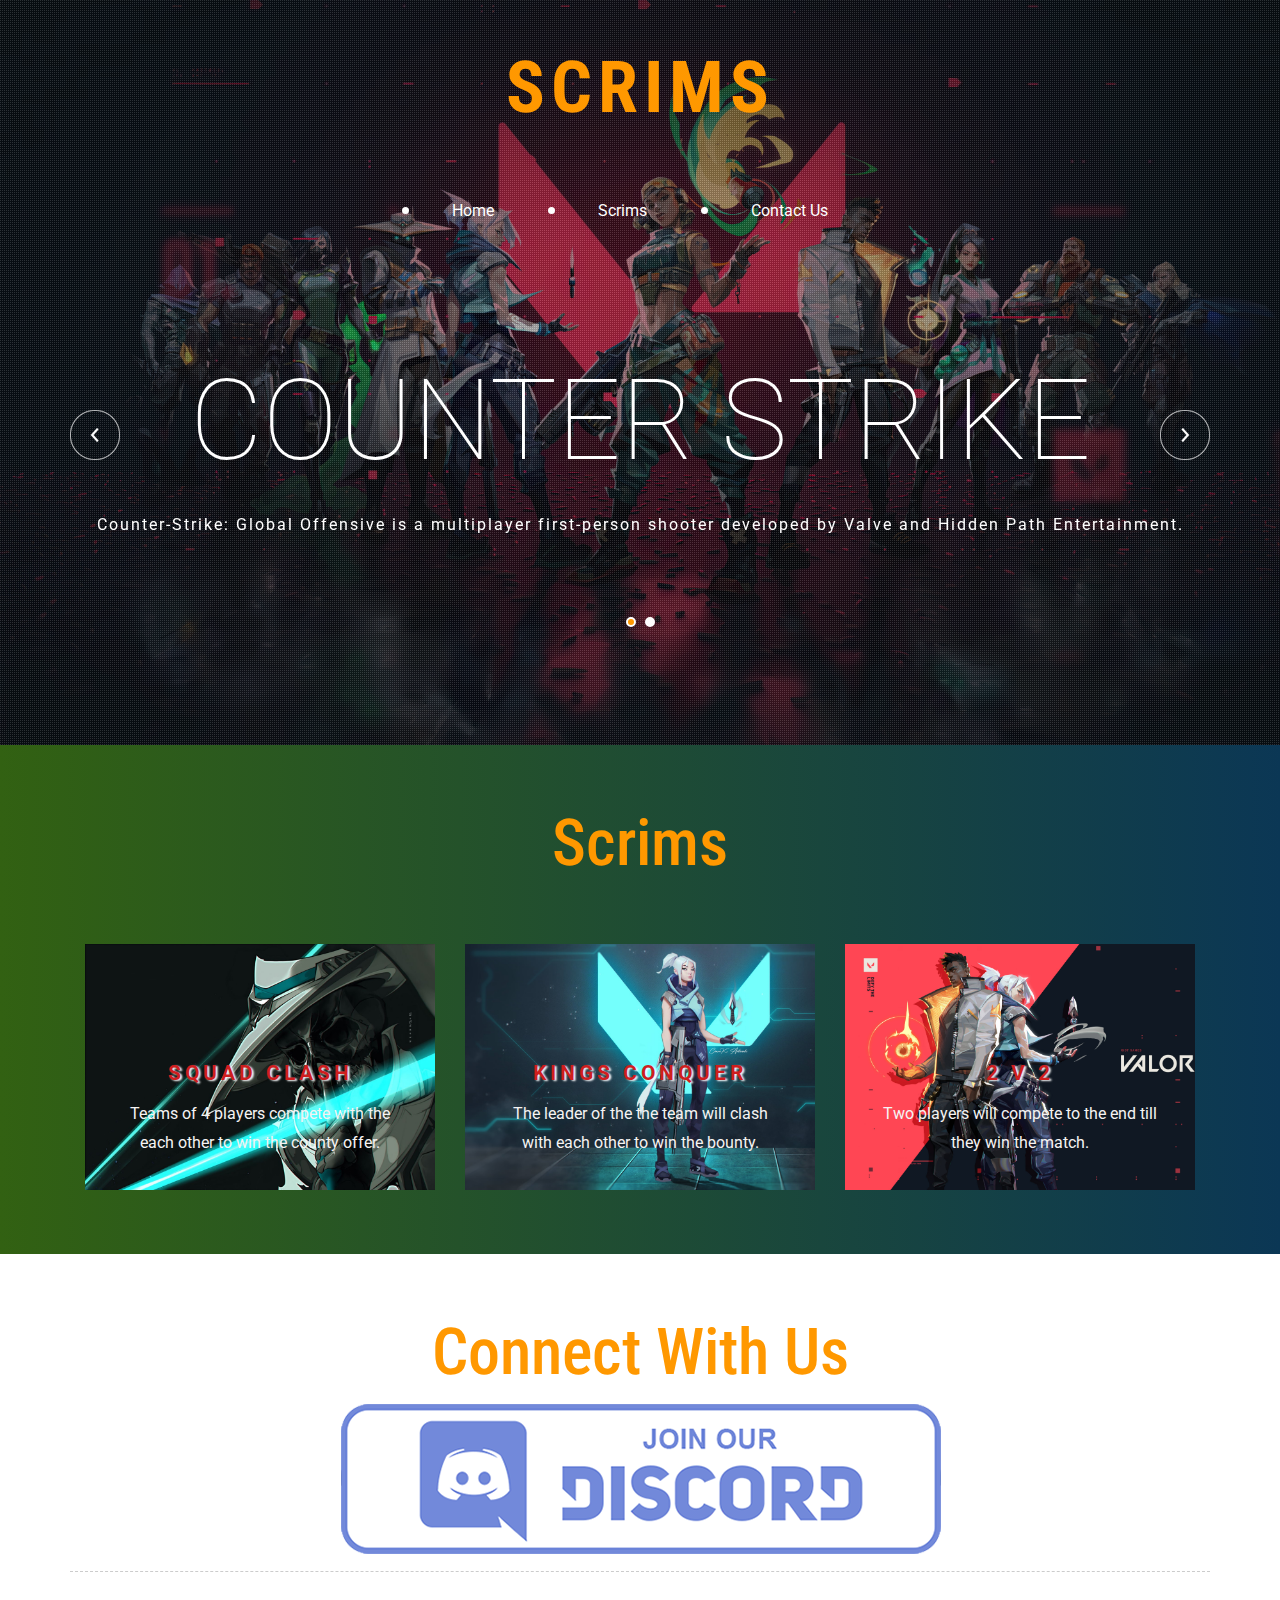
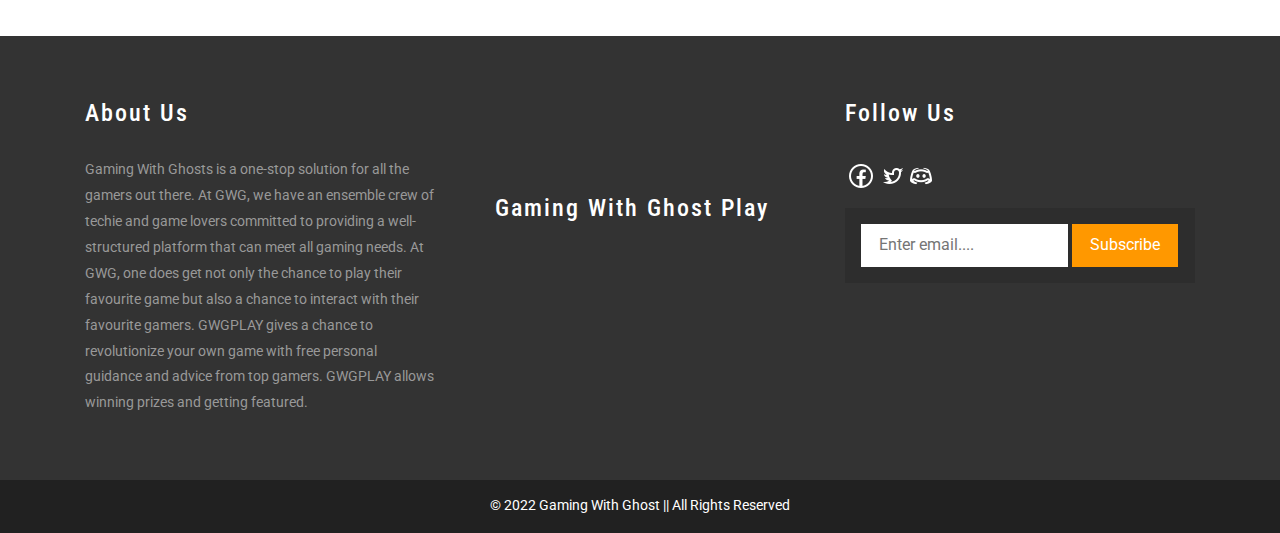
==== scrims.html @ 2dc8bd65 "add" ====
<!--A Design by W3layouts Author: W3layout  Author URL: http://w3layouts.com  -->

<!DOCTYPE html>
<html lang="en">
  <head>
    <title>GWG</title>
    <meta name="viewport" content="width=device-width, initial-scale=1" />
    <meta charset="utf-8" />
    <meta
      name="keywords"
      content="Games Hub Responsive web template, Bootstrap Web Templates, Flat Web Templates, Android Compatible web template, 
Smartphone Compatible web template, free webdesigns for Nokia, Samsung, LG, SonyEricsson, Motorola web design"
    />
    <script type="application/x-javascript">
      addEventListener("load", function() { setTimeout(hideURLbar, 0); }, false); function hideURLbar(){ window.scrollTo(0,1); }
    </script>
    <!-- bootstrap-css -->
    <link
      href="css/bootstrap.css"
      rel="stylesheet"
      type="text/css"
      media="all"
    />
    <!--// bootstrap-css -->
    <!-- css -->
    <link rel="stylesheet" href="css/style.css" type="text/css" media="all" />
    <!--// css -->
    <!-- font-awesome icons -->
    <link href="css/font-awesome.css" rel="stylesheet" />
    <!-- //font-awesome icons -->
    <!-- portfolio -->
    <link
      rel="stylesheet"
      href="css/chocolat.css"
      type="text/css"
      media="all"
    />
    <!-- //portfolio -->
    <!-- font -->
    <link
      href="//fonts.googleapis.com/css?family=Roboto:100,100i,300,300i,400,400i,500,500i,700,700i,900,900i"
      rel="stylesheet"
    />
    <link
      href="//fonts.googleapis.com/css?family=Roboto+Condensed:400,700italic,700,400italic,300italic,300"
      rel="stylesheet"
      type="text/css"
    />
    <!-- //font -->
    <script src="js/jquery-1.11.1.min.js"></script>
    <script src="js/bootstrap.js"></script>
    <script type="text/javascript">
      jQuery(document).ready(function ($) {
        $(".scroll").click(function (event) {
          event.preventDefault();
          $("html,body").animate(
            { scrollTop: $(this.hash).offset().top },
            1000
          );
        });
      });
    </script>

    <!--[if lt IE 9]>
      <script src="https://oss.maxcdn.com/libs/html5shiv/3.7.0/html5shiv.js"></script>
    <![endif]-->
  </head>
  <body>
    <!-- banner -->

    <div class="baner">
      <div class="agileinfo-dot">
        <div class="agileits-logo">
          <h1>
            <a href="index.html">Scrims <span></span></a>
          </h1>
        </div>
        <div class="header-top">
          <div class="container">
            <div class="header-top-info">
              <nav class="navbar navbar-default">
                <!-- Brand and toggle get grouped for better mobile display -->
                <div class="navbar-header">
                  <button
                    type="button"
                    class="navbar-toggle collapsed"
                    data-toggle="collapse"
                    data-target="#bs-example-navbar-collapse-1"
                  >
                    <span class="sr-only">Toggle navigation</span>
                    <span class="icon-bar"></span>
                    <span class="icon-bar"></span>
                    <span class="icon-bar"></span>
                  </button>
                </div>

                <!-- Collect the nav links, forms, and other content for toggling -->
                <div
                  class="collapse navbar-collapse nav-wil"
                  id="bs-example-navbar-collapse-1"
                >
                  <nav>
                    <ul class="nav navbar-nav">
                      <li><a href="index.html">Home</a></li>
                      <!-- <li><a href="index.html"class="scroll">About</a></li> -->
                      <!-- <li>
                        <a href="index.html" class="scroll">Our Games</a>
                      </li> -->
                      <li><a href="scrims.html">Scrims</a></li>
                      <!-- <li><a href="#blog" class="scroll">Blog</a></li> -->
                      <li><a href="#mail" class="scroll">Contact Us</a></li>
                    </ul>
                  </nav>
                </div>
                <!-- /.navbar-collapse -->
              </nav>
            </div>
          </div>
        </div>
        <div class="w3layouts-banner-info">
          <div class="container">
            <div class="w3layouts-banner-slider">
              <div class="w3layouts-banner-top-slider">
                <div class="slider">
                  <div class="callbacks_container">
                    <ul class="rslides callbacks callbacks1" id="slider4">
                      <li>
                        <div class="banner_text">
                          <h3>Counter Strike</h3>
                          <p>
                            Counter-Strike: Global Offensive is a multiplayer
                            first-person shooter developed by Valve and Hidden
                            Path Entertainment.
                          </p>
                          <!-- <div class="w3-button">
                            <a
                              href="#"
                              data-toggle="modal"
                              data-target="#myModal"
                              >
							  Read More </a>
                          </div> -->
                        </div>
                      </li>
                      <li>
                        <div class="banner_text">
                          <h3>Valorant</h3>
                          <p>
                            VALORANT is a character-based 5v5 tactical shooter
                            set on the global stage.
                          </p>
                          <!-- <div class="w3-button">
                            <a
                              href="#"
                              data-toggle="modal"
                              data-target="#myModal"
                              >
							  Read More
							  </a
                            >
                          </div> -->
                        </div>
                      </li>
                    </ul>
                  </div>
                  <div class="clearfix"></div>
                  <script src="js/responsiveslides.min.js"></script>
                  <script>
                    // You can also use "$(window).load(function() {"
                    $(function () {
                      // Slideshow 4
                      $("#slider4").responsiveSlides({
                        auto: true,
                        pager: true,
                        nav: true,
                        speed: 500,
                        namespace: "callbacks",
                        before: function () {
                          $(".events").append("<li>before event fired.</li>");
                        },
                        after: function () {
                          $(".events").append("<li>after event fired.</li>");
                        },
                      });
                    });
                  </script>
                  <!--banner Slider starts Here-->
                </div>
              </div>
            </div>
          </div>
        </div>
      </div>
    </div>

    <!-- //banner -->
    <!-- about -->

    <!-- <div class="about" id="about">
      <div class="container">
        <div class="welcome">
          <div class="agileits-title">
            <h2>Welcome</h2>
            <p>
              Gaming With Ghosts is a one-stop solution for all the gamers out
              there. At GWG, we have an ensemble a crew of techie and game
              lovers committed to provide a well-structured platform that can
              meet all the gaming needs. Win exciting gifts and vouchers and a
              chance to be featured on our website by participating in an online
              gaming competition. Everyone at GWG has their vision for gaming,
              and we as a team are all working towards achieving a similar goal,
              which is to introduce the gamers to a new world of gaming where
              you are no longer ghosted and where you get a chance to showcase
              your talent.
            </p>
          </div>
        </div>
        <div class="about-w3lsrow abt">
          <div class="col-md-7 col-sm-7 w3about-img">
            <div class="w3about-text">
              <h5 class="w3l-subtitle">- About Us</h5>
              <p>
                At GWG, one does get not only the chance to play their favourite
                game but also a chance to interact with their favourite gamers.
                GWGPLAY allows winning prizes and getting featured.
              </p>
            </div>
          </div>
          <div class="clearfix"></div>
        </div>
      </div>
    </div> -->

    <!-- //about -->
    <!-- markets -->

    <!-- <div class="markets" id="markets">
      <div class="container">
        <div class="agileits-title">
          <h3>Our Services</h3>
        </div>
        <div class="markets-grids">
          <div class="col-md-4 w3ls-markets-grid">
            <div class="agileits-icon-grid">
              <div class="icon-left">
                <i class="fa fa-gamepad" aria-hidden="true"></i>
              </div>
              <div class="icon-right">
                <h5>Suspendisse</h5>
                <p>
                  Phasellus dapibus felis elit, sed accumsan arcu gravida vitae.
                  Nullam aliquam erat at lectus ullamcorper, nec interdum neque
                  hendrerit.
                </p>
              </div>
              <div class="clearfix"></div>
            </div>
          </div>
          <div class="col-md-4 w3ls-markets-grid">
            <div class="agileits-icon-grid">
              <div class="icon-left">
                <i class="fa fa-trophy" aria-hidden="true"></i>
              </div>
              <div class="icon-right">
                <h5>Aliquam</h5>
                <p>
                  Phasellus dapibus felis elit, sed accumsan arcu gravida vitae.
                  Nullam aliquam erat at lectus ullamcorper, nec interdum neque
                  hendrerit.
                </p>
              </div>
              <div class="clearfix"></div>
            </div>
          </div>
          <div class="col-md-4 w3ls-markets-grid">
            <div class="agileits-icon-grid">
              <div class="icon-left">
                <i class="fa fa-user" aria-hidden="true"></i>
              </div>
              <div class="icon-right">
                <h5>Consectetur</h5>
                <p>
                  Phasellus dapibus felis elit, sed accumsan arcu gravida vitae.
                  Nullam aliquam erat at lectus ullamcorper, nec interdum neque
                  hendrerit.
                </p>
              </div>
              <div class="clearfix"></div>
            </div>
          </div>
          <div class="col-md-4 w3ls-markets-grid">
            <div class="agileits-icon-grid">
              <div class="icon-left">
                <i class="fa fa-thumbs-up" aria-hidden="true"></i>
              </div>
              <div class="icon-right">
                <h5>Bibendum</h5>
                <p>
                  Phasellus dapibus felis elit, sed accumsan arcu gravida vitae.
                  Nullam aliquam erat at lectus ullamcorper, nec interdum neque
                  hendrerit.
                </p>
              </div>
              <div class="clearfix"></div>
            </div>
          </div>
          <div class="col-md-4 w3ls-markets-grid">
            <div class="agileits-icon-grid">
              <div class="icon-left">
                <i class="fa fa-comments" aria-hidden="true"></i>
              </div>
              <div class="icon-right">
                <h5>Vestibulum</h5>
                <p>
                  Phasellus dapibus felis elit, sed accumsan arcu gravida vitae.
                  Nullam aliquam erat at lectus ullamcorper, nec interdum neque
                  hendrerit.
                </p>
              </div>
              <div class="clearfix"></div>
            </div>
          </div>
          <div class="col-md-4 w3ls-markets-grid">
            <div class="agileits-icon-grid">
              <div class="icon-left">
                <i class="fa fa-envelope" aria-hidden="true"></i>
              </div>
              <div class="icon-right">
                <h5>Fermentum</h5>
                <p>
                  Phasellus dapibus felis elit, sed accumsan arcu gravida vitae.
                  Nullam aliquam erat at lectus ullamcorper, nec interdum neque
                  hendrerit.
                </p>
              </div>
              <div class="clearfix"></div>
            </div>
          </div>
          <div class="clearfix"></div>
        </div>
      </div>
    </div> -->

    <!-- //markets -->
    <!-- portfolio -->

    <!-- <div class="portfolio" id="gallery">
      <div class="container">
        <div class="agileits-title">
          <h3>Our Games</h3>
        </div>
        <ul class="simplefilter w3layouts agileits">
          <li class="active w3layouts agileits" data-filter="all">All</li>
          <li class="w3layouts agileits" data-filter="1">Category1</li>
          <li class="w3layouts agileits" data-filter="2">Category2</li>
          <li class="w3layouts agileits" data-filter="3">Category3</li>
          <li class="w3layouts agileits" data-filter="4">Category4</li>
          <li class="w3layouts agileits" data-filter="5">Category5</li>
        </ul>

        <div
          class="filtr-container w3layouts agileits"
          style="margin-top: 23px"
        >
          <div
            class="filtr-item w3layouts agileits portfolio-t"
            data-category="1, 5"
            data-sort="Busy streets"
          >
            <a
              href="images/valo11.jpg"
              class="b-link-stripe w3layouts agileits b-animate-go thickbox"
            >
              <figure>
                <img
                  src="images/valo11.jpg"
                  class="img-responsive w3layouts agileits"
                  alt="W3layouts Agileits"
                />
                <figcaption>
                  <h3>GWG <span>Play</span></h3>
                </figcaption>
              </figure>
            </a>
          </div>

          <div
            class="filtr-item w3layouts agileits"
            data-category="2, 5"
            data-sort="Luminous night"
          >
            <a
              href="images/count11.png"
              class="b-link-stripe w3layouts agileits b-animate-go thickbox"
            >
              <figure>
                <img
                  src="images/count11.png"
                  class="img-responsive w3layouts agileits"
                  alt="W3layouts Agileits"
                />
                <figcaption>
                  <h3>GWG <span>Play</span></h3>
                </figcaption>
              </figure>
            </a>
          </div>
          <div
            class="filtr-item w3layouts agileits"
            data-category="2, 5"
            data-sort="Luminous night"
          >
            <a
              href="images/valooo.jpg"
              class="b-link-stripe w3layouts agileits b-animate-go thickbox"
            >
              <figure>
                <img
                  src="images/valooo.jpg"
                  class="img-responsive w3layouts agileits"
                  alt="W3layouts Agileits"
                />
                <figcaption>
                  <h3>GWG <span>Play</span></h3>
                </figcaption>
              </figure>
            </a>
          </div>

          <div class="filtr-container w3layouts agileits">
            <div
              class="filtr-item w3layouts agileits portfolio-t"
              data-category="1, 5"
              data-sort="Busy streets"
            >
              <a
                href="images/valo12.jpg"
                class="b-link-stripe w3layouts agileits b-animate-go thickbox"
              >
                <figure>
                  <img
                    src="images/valo12.jpg"
                    class="img-responsive w3layouts agileits"
                    alt="W3layouts Agileits"
                  />
                  <figcaption>
                    <h3>Games <span>Hub</span></h3>
                  </figcaption>
                </figure>
              </a>
            </div>

          <div
            class="filtr-item w3layouts agileits"
            data-category="3"
            data-sort="In production"
          >
            <a
              href="images/p4.jpg"
              class="b-link-stripe w3layouts agileits b-animate-go thickbox"
            >
              <figure>
                <img
                  src="images/p4.jpg"
                  class="img-responsive w3layouts agileits"
                  alt="W3layouts Agileits"
                />
                <figcaption>
                  <h3>Games <span>Hub</span></h3>
                </figcaption>
              </figure>
            </a>
          </div>

          <div class="filtr-container w3layouts agileits">
            <div
              class="filtr-item w3layouts agileits portfolio-t"
              data-category="1, 5"
              data-sort="Busy streets"
            >
              <a
                href="images/valo12.jpg"
                class="b-link-stripe w3layouts agileits b-animate-go thickbox"
              >
                <figure>
                  <img
                    src="images/valo12.jpg"
                    class="img-responsive w3layouts agileits"
                    alt="W3layouts Agileits"
                  />
                  <figcaption>
                    <h3>Games <span>Hub</span></h3>
                  </figcaption>
                </figure>
              </a>
            </div>

          <div
            class="filtr-item w3layouts agileits"
            data-category="2, 4"
            data-sort="Peaceful lake"
          >
            <a
              href="images/p6.jpg"
              class="b-link-stripe w3layouts agileits b-animate-go thickbox"
            >
              <figure>
                <img
                  src="images/p6.jpg"
                  class="img-responsive w3layouts agileits"
                  alt="W3layouts Agileits"
                />
                <figcaption>
                  <h3>Games <span>Hub</span></h3>
                </figcaption>
              </figure>
            </a>
          </div>

          <div
            class="filtr-item w3layouts agileits"
            data-category="1, 5"
            data-sort="City lights"
          >
            <a
              href="images/p7.jpg"
              class="b-link-stripe w3layouts agileits b-animate-go thickbox"
            >
              <figure>
                <img
                  src="images/p7.jpg"
                  class="img-responsive w3layouts agileits"
                  alt="W3layouts Agileits"
                />
                <figcaption>
                  <h3>Games <span>Hub</span></h3>
                </figcaption>
              </figure>
            </a>
          </div>

          <div
            class="filtr-item w3layouts agileits"
            data-category="2, 4"
            data-sort="Dreamhouse"
          >
            <a
              href="images/p8.jpg"
              class="b-link-stripe w3layouts agileits b-animate-go thickbox"
            >
              <figure>
                <img
                  src="images/p8.jpg"
                  class="img-responsive w3layouts agileits"
                  alt="W3layouts Agileits"
                />
                <figcaption>
                  <h3>Games <span>Hub</span></h3>
                </figcaption>
              </figure>
            </a>
          </div>

          <div
            class="filtr-item w3layouts agileits"
            data-category="2, 4"
            data-sort="Dreamhouse"
          >
            <a
              href="images/p1.jpg"
              class="b-link-stripe w3layouts agileits b-animate-go thickbox"
            >
              <figure>
                <img
                  src="images/p1.jpg"
                  class="img-responsive w3layouts agileits"
                  alt="W3layouts Agileits"
                />
                <figcaption>
                  <h3>Games <span>Hub</span></h3>
                </figcaption>
              </figure>
            </a>
          </div>
          <div class="clearfix"></div>
        </div>
      </div>
    </div> -->

    <!-- //portfolio -->
    <!-- scrims -->

    <div class="markets" id="markets">
      <div class="container">
        <div class="agileits-title">
          <h3>Scrims</h3>
        </div>
        <div class="markets-grids">
          <div class="col-md-4 w3ls-markets-grid">
            <div class="agileits-icon-grid1">
              <div class="icon-left">
                <!-- <i class="fa fa-gamepad" aria-hidden="true"></i> -->
                <!-- <img style="height: 40px; width: 60px;" src="./images/scrim1.jpg" alt=""> -->
              </div>
              <div class="icon-right">
                <h5>Squad Clash</h5>
                <p>
                  Teams of 4 players compete with the each other to win the county offer.
                </p>
              </div>
              <div class="clearfix"></div>
            </div>
          </div>
          <div class="col-md-4 w3ls-markets-grid">
            <div class="agileits-icon-grid2">
              <div class="icon-left">
                <!-- <i class="fa fa-trophy" aria-hidden="true"></i> -->
              </div>
              <div class="icon-right">
                <h5>Kings Conquer</h5>
                <p>
                  The leader of the the team will clash with each other to win the bounty.
                </p>
              </div>
              <div class="clearfix"></div>
            </div>
          </div>
          <div class="col-md-4 w3ls-markets-grid">
            <div class="agileits-icon-grid3">
              <div class="icon-left">
                <!-- <i class="fa fa-user" aria-hidden="true"></i> -->
              </div>
              <div class="icon-right">
                <h5>2 v 2</h5>
                <p>
                  Two players will compete to the end till they win the match.
                </p>
              </div>
              <div class="clearfix"></div>
            </div>
          </div>
          <!-- <div class="col-md-4 w3ls-markets-grid">
            <div class="agileits-icon-grid">
              <div class="icon-left">
                <i class="fa fa-thumbs-up" aria-hidden="true"></i>
              </div>
              <div class="icon-right">
                <h5>Bibendum</h5>
                <p>
                  Phasellus dapibus felis elit, sed accumsan arcu gravida vitae.
                  Nullam aliquam erat at lectus ullamcorper, nec interdum neque
                  hendrerit.
                </p>
              </div>
              <div class="clearfix"></div>
            </div>
          </div> -->
          <!-- <div class="col-md-4 w3ls-markets-grid">
            <div class="agileits-icon-grid">
              <div class="icon-left">
                <i class="fa fa-comments" aria-hidden="true"></i>
              </div>
              <div class="icon-right">
                <h5>Vestibulum</h5>
                <p>
                  Phasellus dapibus felis elit, sed accumsan arcu gravida vitae.
                  Nullam aliquam erat at lectus ullamcorper, nec interdum neque
                  hendrerit.
                </p>
              </div>
              <div class="clearfix"></div>
            </div>
          </div> -->
          <!-- <div class="col-md-4 w3ls-markets-grid">
            <div class="agileits-icon-grid">
              <div class="icon-left">
                <i class="fa fa-envelope" aria-hidden="true"></i>
              </div>
              <div class="icon-right">
                <h5>Fermentum</h5>
                <p>
                  Phasellus dapibus felis elit, sed accumsan arcu gravida vitae.
                  Nullam aliquam erat at lectus ullamcorper, nec interdum neque
                  hendrerit.
                </p>
              </div>
              <div class="clearfix"></div>
            </div>
          </div> -->
          <div class="clearfix"></div>
        </div>
      </div>
    </div>

    <!-- //scrims -->
    <!-- connect us -->

    <div class="about" id="mail">
      <div class="container">
        <div class="welcome">
          <div class="agileits-title">
            <h2>Connect With Us</h2>
            <p>
              <!-- You can join the discord link to start your Gaming With Ghost journey  -->
              <a  href="https://discord.gg/d38sU9pyMR"><img class="img-responsive  w3layouts agileits dlg" src="./images/dislg.PNG" alt="Error"></a>
            </p>
          </div>
        </div>
        <!-- <div class="about-w3lsrow">
          <div class="col-md-7 col-sm-7 w3about-img">
            <div class="w3about-text">
              <h5 class="w3l-subtitle">- About Us</h5>
              <p>
                At GWG, one does get not only the chance to play their favourite
                game but also a chance to interact with their favourite gamers.
                GWGPLAY gives a chance to revolutionize your own game with free
                personal guidance and advice from top gamers. GWGPLAY allows
                winning prizes and getting featured.
              </p>
            </div>
          </div>
          <div class="clearfix"></div> -->
        </div>
      </div>
    </div>

    <!-- //connect us -->
    <!-- modal -->

    <div
      class="modal about-modal fade"
      id="myModal"
      tabindex="-1"
      role="dialog"
    >
      <div class="modal-dialog" role="document">
        <div class="modal-content">
          <div class="modal-header">
            <button
              type="button"
              class="close"
              data-dismiss="modal"
              aria-label="Close"
            >
              <span aria-hidden="true">&times;</span>
            </button>
            <h4 class="modal-title">Gaming With Ghost <span>Play</span></h4>
          </div>
          <div class="modal-body">
            <div class="agileits-w3layouts-info">
              <img src="images/1.jpg" alt="" />
              <p>
                Duis venenatis, turpis eu bibendum porttitor, sapien quam
                ultricies tellus, ac rhoncus risus odio eget nunc. Pellentesque
                ac fermentum diam. Integer eu facilisis nunc, a iaculis felis.
                Pellentesque pellentesque tempor enim, in dapibus turpis
                porttitor quis. Suspendisse ultrices hendrerit massa. Nam id
                metus id tellus ultrices ullamcorper. Cras tempor massa luctus,
                varius lacus sit amet, blandit lorem. Duis auctor in tortor sed
                tristique. Proin sed finibus sem
              </p>
            </div>
          </div>
        </div>
      </div>
    </div>

    <!-- //modal -->
    <!-- testimonial -->

    <!-- <div class="jarallax testimonial" id="testimonial">
      <div class="testimonial-dot">
        <div class="container">
          <div class="agileits-title testimonial-heading">
            <h3>Testimonial</h3>
          </div>
          <div class="w3-agile-testimonial">
            <div class="slider">
              <div class="callbacks_container">
                <ul class="rslides callbacks callbacks1" id="slider3">
                  <li>
                    <div class="testimonial-img-grid">
                      <div class="testimonial-img t-img1">
                        <img src="images/ts1.jpg" alt="" />
                      </div>
                      <div class="testimonial-img">
                        <img src="images/ts2.jpg" alt="" />
                      </div>
                      <div class="testimonial-img t-img2">
                        <img src="images/ts3.jpg" alt="" />
                      </div>
                      <div class="clearfix"></div>
                    </div>
                    <div class="testimonial-img-info">
                      <p>
                        Nunc interdum elit nec sapien vehicula, ut blandit nulla
                        ultrices. Sed ullamcorper metus eget efficitur rutrum.
                        Aliquam a nunc odio. Aenean fermentum finibus efficitur.
                      </p>
                      <h5>Peter Guptill</h5>
                      <h6>Proin blandit</h6>
                    </div>
                  </li>
                  <li>
                    <div class="testimonial-img-grid">
                      <div class="testimonial-img t-img1">
                        <img src="images/ts2.jpg" alt="" />
                      </div>
                      <div class="testimonial-img">
                        <img src="images/ts3.jpg" alt="" />
                      </div>
                      <div class="testimonial-img t-img2">
                        <img src="images/ts1.jpg" alt="" />
                      </div>
                      <div class="clearfix"></div>
                    </div>
                    <div class="testimonial-img-info">
                      <p>
                        Morbi est est, mollis id diam a, pellentesque dignissim
                        lorem. Sed malesuada sed lacus sit amet vestibulum. Sed
                        nibh purus, egestas eu orci vel, mollis interdum orci.
                      </p>
                      <h5>Mary Jane</h5>
                      <h6>Lorem ipsum</h6>
                    </div>
                  </li>
                  <li>
                    <div class="testimonial-img-grid">
                      <div class="testimonial-img t-img1">
                        <img src="images/ts3.jpg" alt="" />
                      </div>
                      <div class="testimonial-img">
                        <img src="images/ts1.jpg" alt="" />
                      </div>
                      <div class="testimonial-img t-img2">
                        <img src="images/ts2.jpg" alt="" />
                      </div>
                      <div class="clearfix"></div>
                    </div>
                    <div class="testimonial-img-info">
                      <p>
                        Proin blandit rhoncus metus porta tristique. Praesent
                        suscipit in erat a tempor. Nullam tempor lectus ex, a
                        auctor orci ultricies ac. Mauris sapien neque,
                        condimentum sit
                      </p>
                      <h5>Steven Wilson</h5>
                      <h6>Proin blandit</h6>
                    </div>
                  </li>
                </ul>
              </div>
              <div class="clearfix"></div>
              <script>
                $(function () {
                  $("#slider3").responsiveSlides({
                    auto: true,
                    pager: false,
                    nav: false,
                    speed: 500,
                    namespace: "callbacks",
                    before: function () {
                      $(".events").append("<li>before event fired.</li>");
                    },
                    after: function () {
                      $(".events").append("<li>after event fired.</li>");
                    },
                  });
                });
              </script>
            </div>
          </div>
        </div>
      </div>
    </div> -->

    <!-- //testimonial -->
    <!-- team -->

    <!-- <div class="team" id="team">
      <div class="container">
        <div class="agileits-title">
          <h3>Amazing Team</h3>
        </div>
        <div class="agileits-team-grids">
          <div class="col-md-3 agileits-team-grid">
            <div class="team-info">
              <img src="images/t1.jpg" alt="" />
              <div class="team-caption">
                <h4>Peter Parker</h4>
                <p>Fusce laoreet</p>
                <ul>
                  <li>
                    <a href="#"><i class="fa fa-facebook"></i></a>
                  </li>
                  <li>
                    <a href="#"><i class="fa fa-twitter"></i></a>
                  </li>
                  <li>
                    <a href="#"><i class="fa fa-rss"></i></a>
                  </li>
                </ul>
              </div>
            </div>
          </div>
          <div class="col-md-3 agileits-team-grid">
            <div class="team-info">
              <img src="images/t2.jpg" alt="" />
              <div class="team-caption">
                <h4>Johan Botha</h4>
                <p>Fusce laoreet</p>
                <ul>
                  <li>
                    <a href="#"><i class="fa fa-facebook"></i></a>
                  </li>
                  <li>
                    <a href="#"><i class="fa fa-twitter"></i></a>
                  </li>
                  <li>
                    <a href="#"><i class="fa fa-rss"></i></a>
                  </li>
                </ul>
              </div>
            </div>
          </div>
          <div class="col-md-3 agileits-team-grid">
            <div class="team-info">
              <img src="images/t3.jpg" alt="" />
              <div class="team-caption">
                <h4>Justo Congue</h4>
                <p>Fusce laoreet</p>
                <ul>
                  <li>
                    <a href="#"><i class="fa fa-facebook"></i></a>
                  </li>
                  <li>
                    <a href="#"><i class="fa fa-twitter"></i></a>
                  </li>
                  <li>
                    <a href="#"><i class="fa fa-rss"></i></a>
                  </li>
                </ul>
              </div>
            </div>
          </div>
          <div class="col-md-3 agileits-team-grid">
            <div class="team-info">
              <img src="images/t4.jpg" alt="" />
              <div class="team-caption">
                <h4>Steven Wilson</h4>
                <p>Fusce laoreet</p>
                <ul>
                  <li>
                    <a href="#"><i class="fa fa-facebook"></i></a>
                  </li>
                  <li>
                    <a href="#"><i class="fa fa-twitter"></i></a>
                  </li>
                  <li>
                    <a href="#"><i class="fa fa-rss"></i></a>
                  </li>
                </ul>
              </div>
            </div>
          </div>
          <div class="clearfix"></div>
        </div>
      </div>
    </div> -->

    <!-- //team -->
    <!-- blog -->

    <!-- <div id="blog" class="blog">
      <div class="container">
        <div class="agileits-title">
          <h3>Our Blog</h3>
        </div>
        <div class="wthree-blog-grids">
          <div class="col-md-6 w3-agileits-blog-grid">
            <div class="col-sm-4 col-xs-3 blog-left">
              <h4>24/01</h4>
              <ul>
                <li>Posted : <a href="#">Admin</a></li>
                <li>Likes : 31</li>
                <li></li>
                <li>Comments : (4)</li>
              </ul>
            </div>
            <div class="col-sm-8 col-xs-9 blog-right">
              <a href="#" data-toggle="modal" data-target="#myModal"
                >Lorem ipsum dolor sit amet, consectetur adipiscing elit.
                Quisque imperdiet luctus gravida.</a
              >
              <p>
                Sed ut feugiat felis. Morbi tempor ut nibh id consectetur. Morbi
                turpis arcu, interdum at feugiat non, iaculis id dui. Cras
                vestibulum dapibus volutpat. Fusce id molestie mauris, nec
                pulvinar nibh.
              </p>
            </div>
            <div class="clearfix"></div>
          </div>
          <div class="col-md-6 w3-agileits-blog-grid">
            <div class="col-sm-4 col-xs-3 blog-left">
              <h4>09/12</h4>
              <ul>
                <li>Posted : <a href="#">Admin</a></li>
                <li>Likes : 80</li>
                <li></li>
                <li>Comments : (8)</li>
              </ul>
            </div>
            <div class="col-sm-8 col-xs-9 blog-right">
              <a href="#" data-toggle="modal" data-target="#myModal"
                >Etiam ut nibh quis magna placerat euismod ac id eros. Cras
                eleifend nulla vel eros blandit.</a
              >
              <p>
                Duis sodales eleifend laoreet. Vestibulum luctus venenatis
                massa, in vulputate mi porta ac. Maecenas sollicitudin eros
                lectus, a rutrum nisi vulputate quis. Proin tempus, lectus vitae
                gravida
              </p>
            </div>
            <div class="clearfix"></div>
          </div>
          <div class="clearfix"></div>
        </div>
      </div>
    </div> -->

    <!-- //blog -->
    <!-- mail -->

    <!-- <div class="mail" id="mail" style="margin-top: 10px">
      <div class="container">
        <div class="agileits-title">
          <h3>Mail Us</h3>
        </div>
        <div class="w3_mail_grids">
          <form action="#" method="post">
            <span class="input input--jiro">
              <input
                class="input__field input__field--jiro"
                type="text"
                id="input-10"
                name="Name"
                placeholder="Your Name"
                required=""
              />
              <label class="input__label input__label--jiro" for="input-10">
                <span class="input__label-content input__label-content--jiro"
                  >Your Name</span
                >
              </label>
            </span>
            <span class="input input--jiro">
              <input
                class="input__field input__field--jiro"
                type="email"
                id="input-11"
                name="Email"
                placeholder="Your Email Address"
                required=""
              />
              <label class="input__label input__label--jiro" for="input-11">
                <span class="input__label-content input__label-content--jiro"
                  >Your Email</span
                >
              </label>
            </span>
            <span class="input input--jiro">
              <input
                class="input__field input__field--jiro"
                type="text"
                id="input-12"
                name="Phone Number"
                placeholder="Phone Number"
                required=""
              />
              <label class="input__label input__label--jiro" for="input-12">
                <span class="input__label-content input__label-content--jiro"
                  >Phone Number</span
                >
              </label>
            </span>
            <textarea
              name="Message"
              placeholder="Message..."
              required=""
            ></textarea>
            <input type="submit" value="Submit" />
          </form>
        </div>
      </div>
    </div>
    <script src="js/classie.js"></script>
    <script>
      (function () {
        // trim polyfill : https://developer.mozilla.org/en-US/docs/Web/JavaScript/Reference/Global_Objects/String/Trim
        if (!String.prototype.trim) {
          (function () {
            // Make sure we trim BOM and NBSP
            var rtrim = /^[\s\uFEFF\xA0]+|[\s\uFEFF\xA0]+$/g;
            String.prototype.trim = function () {
              return this.replace(rtrim, "");
            };
          })();
        }

        [].slice
          .call(document.querySelectorAll("input.input__field"))
          .forEach(function (inputEl) {
            // in case the input is already filled..
            if (inputEl.value.trim() !== "") {
              classie.add(inputEl.parentNode, "input--filled");
            }

            // events:
            inputEl.addEventListener("focus", onInputFocus);
            inputEl.addEventListener("blur", onInputBlur);
          });

        function onInputFocus(ev) {
          classie.add(ev.target.parentNode, "input--filled");
        }

        function onInputBlur(ev) {
          if (ev.target.value.trim() === "") {
            classie.remove(ev.target.parentNode, "input--filled");
          }
        }
      })();
    </script> -->

    <!-- //mail -->
    <!-- contact -->

    <!-- <div id="contact" class="contact">
      <div class="contact-row agileits-w3layouts">
        <div class="col-md-5 contact-w3lsleft map">
          <iframe
            src="https://www.google.com/maps/embed?pb=!1m18!1m12!1m3!1d3023.948805392833!2d-73.99619098458929!3d40.71914347933105!2m3!1f0!2f0!3f0!3m2!1i1024!2i768!4f13.1!3m3!1m2!1s0x89c25a27e2f24131%3A0x64ffc98d24069f02!2sCANADA!5e0!3m2!1sen!2sin!4v1479793484055"
          ></iframe>
        </div>
        <div class="col-md-7 contact-w3lsright">
          <h6>
            Sed interdum interdum accumsan nec purus ac orci finibus facilisis
            sapien Sed interdum .
          </h6>
          <div class="col-xs-6 address-row">
            <div class="col-xs-2 address-left">
              <span class="glyphicon glyphicon-home" aria-hidden="true"></span>
            </div>
            <div class="col-xs-10 address-right">
              <h5>Visit Us</h5>
              <p>Broome St, Canada, <br />NY 10002, New York</p>
            </div>
            <div class="clearfix"></div>
          </div>
          <div class="col-xs-6 address-row w3-agileits">
            <div class="col-xs-2 address-left">
              <span
                class="glyphicon glyphicon-envelope"
                aria-hidden="true"
              ></span>
            </div>
            <div class="col-xs-10 address-right">
              <h5>Mail Us</h5>
              <p><a href="mailto:info@example.com"> mail@example1.com </a></p>
              <p><a href="mailto:info@example.com"> mail@example2.com</a></p>
            </div>
            <div class="clearfix"></div>
          </div>
          <div class="col-xs-6 address-row">
            <div class="col-xs-2 address-left">
              <span class="glyphicon glyphicon-phone" aria-hidden="true"></span>
            </div>
            <div class="col-xs-10 address-right">
              <h5>Call Us</h5>
              <p>+01 222 333 4444<br /></p>
              <p>+01 222 333 5555</p>
            </div>
            <div class="clearfix"></div>
          </div>
          <div class="col-xs-6 address-row">
            <div class="col-xs-2 address-left">
              <span class="glyphicon glyphicon-time" aria-hidden="true"></span>
            </div>
            <div class="col-xs-10 address-right">
              <h5>Working Hours</h5>
              <p>
                Mon - Fri : 8:00 am to 10:30 pm<br />
                Sat - Sun : 9:00 am to 11:30 pm
              </p>
            </div>
            <div class="clearfix"></div>
          </div>
          <div class="clearfix"></div>
        </div>
        <div class="clearfix"></div>
      </div>
    </div> -->

    <!-- //contact -->
    <!-- footer -->

    <div class="footer">
      <div class="container">
        <div class="footer-top">
          <div class="col-md-4 amet-sed">
            <div class="footer-title">
              <h3>About Us</h3>
            </div>
            <p>
              Gaming With Ghosts is a one-stop solution for all the gamers out
              there. At GWG, we have an ensemble crew of techie and game lovers
              committed to providing a well-structured platform that can meet
              all gaming needs. At GWG, one does get not only the chance to play
              their favourite game but also a chance to interact with their
              favourite gamers. GWGPLAY gives a chance to revolutionize your own
              game with free personal guidance and advice from top gamers.
              GWGPLAY allows winning prizes and getting featured.
            </p>
          </div>
          <div class="col-md-4 amet-sed amet-medium">
            <div
              class="footer-title"
              style="margin-left: 30px; margin-top: 95px"
            >
              <h3>Gaming With Ghost Play</h3>
            </div>
            <!-- <p>
              <a href="#">http://example.com</a> Lorem ipsum dolor sit amet,
              consectetur adipiscing elit. Sed tincidunt lorem sed velit
              fermentum eget placerat.
            </p> -->
            <!-- <p>
              <a href="#">http://mail.com</a> Sed tincidunt lorem sed velit
              fermentum eget placerat. Lorem ipsum dolor sit, consectetur
              adipiscing elit.
            </p> -->
          </div>
          <div class="col-md-4 amet-sed">
            <div class="footer-title">
              <h3>Follow Us</h3>
            </div>
            <div class="agileinfo-social-grids">
              <ul>
                <li>
                  <a href="#"><img src="./images/face.png" style="filter: invert(100%);" alt=""></a>
                </li>
                <li>
                  <a href="#"><img src="./images/twit.png" style="filter: invert(100%);" alt=""></a>
                </li>
                <li>
                  <a href="#"><img src="./images/disc.png" style="filter: invert(100%);" alt=""></a>
                </li>
                <!-- <li>
                  <a href="#"><i class="fa fa-vk"></i></a>
                </li> -->
              </ul>
            </div>
            <div class="support">
              <form action="#" method="post">
                <input type="email" placeholder="Enter email...." required="" />
                <input type="submit" value="Subscribe" class="botton" />
              </form>
            </div>
          </div>
          <div class="clearfix"></div>
        </div>
      </div>
    </div>

    <!-- //footer -->
    <!-- copyright -->

    <div class="copyright">
      <div class="container">
        <p class="footer-class">
          © 2022 Gaming With Ghost || All Rights Reserved
        </p>
      </div>
    </div>
    <!-- //copyright -->
    <script src="js/jarallax.js"></script>
    <!-- <script src="js/SmoothScroll.min.js"></script> -->
    <script type="text/javascript">
      /* init Jarallax */
      $(".jarallax").jarallax({
        speed: 0.5,
        imgWidth: 1366,
        imgHeight: 768,
      });
    </script>
    <script src="js/responsiveslides.min.js"></script>
    <script type="text/javascript" src="js/move-top.js"></script>
    <script type="text/javascript" src="js/easing.js"></script>
    <!-- here stars scrolling icon -->
    <script type="text/javascript">
      $(document).ready(function () {
        /*
				var defaults = {
				containerID: 'toTop', // fading element id
				containerHoverID: 'toTopHover', // fading element hover id
				scrollSpeed: 1200,
				easingType: 'linear' 
				};
			*/

        $().UItoTop({ easingType: "easeOutQuart" });
      });
    </script>
    <!-- //here ends scrolling icon -->
    <!-- Tabs-JavaScript -->
    <script src="js/jquery.filterizr.js"></script>
    <script src="js/controls.js"></script>
    <script type="text/javascript">
      $(function () {
        $(".filtr-container").filterizr();
      });
    </script>
    <!-- //Tabs-JavaScript -->
    <!-- PopUp-Box-JavaScript -->
    <script src="js/jquery.chocolat.js"></script>
    <script type="text/javascript">
      $(function () {
        $(".filtr-item a").Chocolat();
      });
    </script>
    <!-- //PopUp-Box-JavaScript -->
  </body>
</html>
---- css/style.css ----
/*--A Design by W3layouts 
Author: W3layout
Author URL: http://w3layouts.com
--*/
body a{
  transition: 0.5s all;
  -webkit-transition: 0.5s all;
  -o-transition: 0.5s all;
  -moz-transition: 0.5s all;
  -ms-transition: 0.5s all;
}
html, body{
    font-size: 100%;
	font-family: 'Roboto', sans-serif;
}
body{
	background:#FFFFFF;
}
.banner{
	background: url(../images/valofr.jpg) no-repeat 0px 0px;
    background-size: cover;
}
.baner{
	background: url(../images/val33.jpg) no-repeat 0px 0px;
    background-size: cover;
}
.agileinfo-dot{
    background: url(../images/dott.png)repeat 0px 0px;
    background-size: 2px;
    -webkit-background-size: 2px;
    -moz-background-size: 2px;
    -o-background-size: 2px;
    -ms-background-size: 2px;
    padding: 3em 0;
}
.jarallax {
    position: relative;
    background-size: cover;
    background-repeat: no-repeat;
    background-position: 50% 50%;
}
/*-- banner --*/
/*-- header --*/
.agileits-logo {
	text-align:center;
}
.agileits-logo h1{
	margin:0;
}
.agileits-logo h1 a{
    font-size: 2em;
    text-transform: uppercase;
    color: #FF9800;
    text-decoration: none;
    font-weight: 700;
    font-family: 'Roboto Condensed', sans-serif;
    letter-spacing: 6px;
    padding: 0;
}
.agileits-logo h1 a span{
    text-transform: capitalize;
    letter-spacing: 1px;
    font-weight: 300;
    color: #FFFFFF;
}
.navbar-default {
    background: none;
    border: none;
}
.navbar {
    margin-bottom: 0;
}
.navbar-collapse {
    padding: 0;
    box-shadow: none;
}
.navbar-default .navbar-brand {
    color: #fff;
}
.navbar-nav {
    float: none;
    text-align: center;
    background: none;
    margin: 4em 0 0 0;
}
.header-top-info ul li{
    display: inline-block;
    float: none;
}
.navbar-nav li:after {
    content: "";
    position: absolute;
    background: #FFFFFF;
    height: 7px;
    width: 7px;
    top: 16px;
    left: 0;
    border-radius: 50%;
	-webkit-border-radius: 50%;
	-ms-border-radius: 50%;
	-o-border-radius: 50%;
	-moz-border-radius: 50%;
}
.navbar-nav li.active:after {
    background: none !important;
    width: 0px !important;
}
.navbar-default .navbar-nav > li > a {
    color: #fff;
    border: solid 2px rgba(255, 255, 255, 0);
}
.navbar-default .navbar-nav > li > a:hover, .navbar-default .navbar-nav > li > a:focus {
    color: #ffffff;
	border: solid 2px #ffffff;
    background: none;
    border-radius: 20px;
}
.navbar-default .navbar-brand:hover, .navbar-default .navbar-brand:focus {
    color: #ffffff;
}
.navbar-nav > li > a {
    font-size: 1em;
    padding: .5em 2em;
    margin: 0 1em;
}
.navbar-default .navbar-nav > .active > a, .navbar-default .navbar-nav > .active > a:hover, .navbar-default .navbar-nav > .active > a:focus {
    color: #ffffff;
    border: solid 2px #ffffff;
    background: none;
    border-radius: 20px;
}
/*-- //header --*/
/*--slider--*/
#slider2,
#slider3 {
  box-shadow: none;
  -moz-box-shadow: none;
  -webkit-box-shadow: none;
  margin: 0 auto;
}
.rslides_tabs li:first-child {
  margin-left: 0;
}
.rslides_tabs .rslides_here a {
  background: rgba(255,255,255,.1);
  color: #fff;
  font-weight: bold;
}
.events {
  list-style: none;
}
.callbacks_container {
  position: relative;
  float: left;
  width: 100%;
}
.callbacks {
  position: relative;
  list-style: none;
  overflow: hidden;
  width: 100%;
  padding: 0;
  margin: 0;
}
.callbacks li {
  position: absolute;
  width: 100%;
}
.callbacks img {
  position: relative;
  z-index: 1;
  height: auto;
  border: 0;
}
.callbacks .caption {
	display: block;
	position: absolute;
	z-index: 2;
	font-size: 20px;
	text-shadow: none;
	color: #fff;
	left: 0;
	right: 0;
	padding: 10px 20px;
	margin: 0;
	max-width: none;
	top: 10%;
	text-align: center;
}
.callbacks_nav {
    position: absolute;
    -webkit-tap-highlight-color: rgba(0,0,0,0);
    bottom: 109px;
    left: 0;
    z-index: 3;
    text-indent: -9999px;
    overflow: hidden;
    text-decoration: none;
    width: 50px;
    height: 50px;
    background: transparent url(../images/arrows.png) no-repeat left top;
}
.callbacks_nav.next {
    left: auto;
    background-position: right top;
    right: 0;
 }
 .callbacks_nav.prev {
    right: auto;
    background-position: left top;
    left: 0;
}
#slider3-pager a {
  display: inline-block;
}
#slider3-pager span{
  float: left;
}
#slider3-pager span{
	width:100px;
	height:15px;
	background:#fff;
	display:inline-block;
	border-radius:30em;
	opacity:0.6;
}
#slider3-pager .rslides_here a {
  background: #FFF;
  border-radius:30em;
  opacity:1;
}
#slider3-pager a {
  padding: 0;
}
#slider3-pager li{
	display:inline-block;
}
.rslides {
  position: relative;
  list-style: none;
  overflow: hidden;
  width: 100%;
  padding: 0;
}
.rslides li {
  -webkit-backface-visibility: hidden;
  position: absolute;
  display:none;
  width: 100%;
  left: 0;
  top: 0;
}
.rslides li{
  position: relative;
  display: block;
  float: left;
}
.rslides img {
  height: auto;
  border: 0;
  }
.callbacks_tabs{
    list-style: none;
    position: absolute;
    top: 116%;
    left: 48%;
    padding: 0;
    margin: 0;
    display: block;
    z-index: 999;
}
.slider-top span{
	font-weight:600;
}
.callbacks_tabs li{
    display: inline-block;
    margin: 0;
}
/*----*/
.callbacks_tabs a{
 visibility: hidden;
}
.callbacks_tabs a:after {
    content: "\f111";
    font-size: 0;
    font-family: FontAwesome;
    visibility: visible;
    display: block;
    height: 10px;
    width: 10px;
    display: inline-block;
    background: #ffffff;
    border: 2px solid #ffffff;
    border-radius: 50%;
    -webkit-border-radius: 50%;
    -o-border-radius: 50%;
    -moz-border-radius: 50%;
    -ms-border-radius: 50%;
}
.callbacks_here a:after{
    background: #ff9800;
    border: 2px solid #ffffff;
}
/*-- //slider --*/
/*-- w3layouts-banner-info --*/
.w3layouts-banner-info {
    padding: 8em 0;
}
.banner_text {
    text-align: center;
}
.banner_text h3 {
    color: #FFFFFF;
    font-size: 7em;
    margin: 0;
    font-weight: 100;
    text-transform: uppercase;
}
.banner_text p {
    color: #FFFFFF;
    font-size: 1em;
    margin: 2em 0;
    letter-spacing: 2px;
}
.w3-button {
    position: relative;
    margin: 0;
    padding: 1em;
    z-index: 1;
}
.w3-button a {
    color: #FFFFFF;
    font-size: 1em;
    padding: .5em 1em;
    border: solid 2px #FF9800;
    text-decoration: none;
    border-radius: 30px;
    margin: 0;
    background:#FF9800;
}
.w3-button a:hover {
    color: #FFFFFF;
    background:none;
    border: solid 2px #FFFFFF;
}
/*-- //w3layouts-banner-info --*/
/*-- about--*/
.about,.markets,.portfolio,.testimonial-dot,.team,.blog,.mail{
    padding: 4em 0;
}
.welcome{
	/* background-color: black; */
    border-bottom: 1px dashed #ccc;
    padding-bottom: 1em;
	text-align:center;
}
.agileits-title h2,.agileits-title h3{
    font-size: 4em;
    color: #ff9800;
    margin: 0;
    text-align: center;
    font-family: 'Roboto Condensed', sans-serif;
}
.agileits-title p {
    font-size: 1em;
    color: #999;
    line-height: 1.8em;
    margin: 1em auto 0;
    width: 65%;
} 
.about-w3lsrow {
    margin: 4em 0 0 0;
}
.w3about-img {
    background: url(../images/2ab.jpg)no-repeat 0px 0px;
    background-size: cover;
    min-height: 30em;
    padding: 0;
	position:relative;
}
.w3about-text {
    background: #f2f2f2;
    position: absolute;
    width: 56%;
    padding: 3em;
    right: -30%;
    top: 27%;
}
.w3about-text h5 {
    font-size: 2.5em;
    color: #212121;
    margin: 0;
} 
.w3about-text p{
	color:#999999;
	font-size:.9em;
	line-height:1.8em;
	margin:1em 0 0 0;
}
/*-- //about--*/
/*-- markets --*/
.markets{
	background: linear-gradient(to right, rgb(50, 97, 18) , rgb(11, 55, 85));
}
.wthree-heading h3,.agileits-top-heading h2 {
    color: #212121;
    font-size: 2.5em;
    margin: 0;
    font-weight: 600;
    text-transform: uppercase;
    letter-spacing: 6px;
}
.wthree-heading{
	text-align:center;
}
.markets-grids,.agileits-feedback-grids,.w3-agileits-newsletter,.team-grids,.agile-contact-form,.w3-agile-testimonial,.wthree-blog-grids,.w3_mail_grids,.agileits-team-grids{
    margin: 4em 0 0 0;
}
.agileits-icon-grid1 {
    padding: 2em;
    /* background: #c73232; */
	background-image: url('../images/cscrims1.jpg');
	background-repeat: no-repeat;
	background-size: cover;
    box-shadow: 1 1px 1px rgb(107, 107, 107), 0 1px 2px rgba(0,0,0,.24);
}
.agileits-icon-grid2 {
    padding: 2em;
    /* background: #c73232; */
	background-image: url('../images/cscrim2.jpg');
	background-repeat: no-repeat;
	background-size: cover;
    box-shadow: 1 1px 1px rgb(107, 107, 107), 0 1px 2px rgba(0,0,0,.24);
}
.agileits-icon-grid3 {
    padding: 2em;
    /* background: #c73232; */
	background-image: url('../images/cscrim3.jpg');
	background-repeat: no-repeat;
	background-size: cover;
    box-shadow: 1 1px 1px rgb(107, 107, 107), 0 1px 2px rgba(0,0,0,.24);
}
.icon-left{
	float: none;
    width: 70px;
    height: 70px;
    text-align: center;
    padding: 1.2em 0 0 0;
    margin: 0 auto 1em;
    /* background: #ff9800; */
}
.icon-left i.fa{
    color: #e6d9d9;
    font-size: 2em;
}
.icon-right{
    float: none;
    width: 100%;
    text-align: center;
}
.icon-right h5{
    color: #cf1e1e;
    font-size: 1.3em;
    margin: 0;
    font-weight: 700;
	text-shadow: 2px 1px 2px white;
    text-transform: uppercase;
    letter-spacing: 4px;
}
.icon-right p{
	color: #f5f3f3;
    font-size: 1em;
    margin: 1em 0 0 0;
    line-height: 1.8em;
}
.w3ls-markets-grid:nth-child(4),.w3ls-markets-grid:nth-child(5),.w3ls-markets-grid:nth-child(6){
	margin:3em 0 0 0;
}
/*-- //markets --*/
/*-- portfolio --*/
.filtr-item {
	padding: 0;
	width: 33.3335%;
	float: left;
}
.filtr-container {
	width: 100%;
}
.item-desc {
	background-color: rgba(0,0,0,0.5);
	color: white;
	position: absolute;
	text-transform: uppercase;
	text-align: center;
	z-index: 1;
}
.simplefilter li, .multifilter li, .sortandshuffle li {
	color: #212121;
    cursor: pointer;
    display: inline-block;
    padding: 10px 20px;
    font-size: .9em;
    font-weight: 600;
    margin: 0 0.4em;
    border-radius: 30px;
    -webkit-border-radius: 30px;
    -moz-border-radius: 30px;
    -o-border-radius: 30px;
    -ms-border-radius: 30px;
}
.simplefilter li {
    border: 2px solid #212121;
}
.simplefilter li.active {
    border: 2px solid #ff9800;
    color: #ffffff;
    background: #ff9800;
	border-radius: 30px;
    -webkit-border-radius: 30px;
    -moz-border-radius: 30px;
    -o-border-radius: 30px;
    -ms-border-radius: 30px;
}
select {
	padding: 1rem 1rem;
	text-transform: uppercase;
}
.sortandshuffle .shuffle-btn {
	background-color: #dec800;
}
.sortandshuffle .sort-btn {
	background-color: #de0000;
}
.sortandshuffle .sort-btn.active {
	background-color: #9d0000;
}

.filtr-item {
	transform: scale(1) translate3d(0px, 0px, 0px);
	-o-transform: scale(1) translate3d(0px, 0px, 0px);
	transition: all 0.5s ease-out 0ms;
	-o-transition: all 0.5s ease-out 0ms;
	transform-style: preserve-3d;
	-o-transform-style: preserve-3d;
}
ul.simplefilter {
	text-align: center;
    margin: 4em 0 3em;
    padding: 0;
}
@media screen and (max-width:991px) {
	.filtr-item {
		float: left;
		width: 33.33%;
	}
	.simplefilter li, .multifilter li, .sortandshuffle li {
		padding: 10px 13px;
		font-size: 1em;
	}
}
@media screen and (max-width:768px) {
	.filtr-item {
		float: left;
		width: 50%;
	}
	.simplefilter li, .multifilter li, .sortandshuffle li {
		padding: 8px 10px;
		font-size: 0.9em;
		letter-spacing: 0px;
	}
}
@media screen and (max-width:600px) {
	.filtr-item {
		padding: 0em;
	}
	ul.simplefilter {
		margin-bottom: 0em;
	}
	.simplefilter li, .multifilter li, .sortandshuffle li {
		margin-bottom: 1em;
	}
}
@media screen and (max-width:414px) {
	ul.simplefilter {
		margin-bottom: 0em;
	}
	.filtr-item {
		width: 100%;
	}
	.simplefilter li, .multifilter li, .sortandshuffle li {
		padding: 4px 4px;
		font-size: 0.8em;
		letter-spacing: 0px;
		margin-bottom: 1em;
	}
}
.portfolio figure {
	margin: 0;
	padding: 0;
	position: relative;
	display: block;
	cursor: pointer;
	overflow: hidden;
}
.portfolio figure:hover figcaption {
	-ms-filter: progid:DXImageTransform.Microsoft.Alpha(Opacity=100);
	filter: alpha(opacity=100);
	opacity: 1;
	-webkit-transform: rotate(0);
	-moz-transform: rotate(0);
	-o-transform: rotate(0);
	-ms-transform: rotate(0);
	transform: rotate(0);
	top: 0;
}
.portfolio figcaption {
	-ms-filter: progid:DXImageTransform.Microsoft.Alpha(Opacity=0);
	filter: alpha(opacity=0);
	opacity: 0;
	position: absolute;
	height: 100%;
	width: 100%;
	top: -100%;
	background: rgba(0,0,0,.5);
	color: #fff;
	-webkit-transition: all .5s ease;
	-moz-transition: all .5s ease;
	-o-transition: all .5s ease;
	-ms-transition: all .5s ease;
	transition: all .5s ease;
	-webkit-transition-delay: .5s;
	-moz-transition-delay: .5s;
	-o-transition-delay: .5s;
	-ms-transition-delay: .5s;
	transition-delay: .5s;
	-webkit-transform: rotate(360deg);
	-moz-transform: rotate(360deg);
	-o-transform: rotate(360deg);
	-ms-transform: rotate(360deg);
	transform: rotate(360deg);
}
.portfolio figcaption h3 {
    color: #FFF;
    text-align: center;
    margin-bottom: 0;
    font-size: 2em;
    letter-spacing: 3px;
    font-weight: 700;
	font-family: 'Roboto Condensed', sans-serif;
    text-transform: uppercase;
    position: relative;
    margin-top: 105px;
    -webkit-transition: all .5s;
    -moz-transition: all .5s;
    -o-transition: all .5s;
    -ms-transition: all .5s;
    transition: all .5s;
    -webkit-transition-delay: 1s;
    -moz-transition-delay: 1s;
    -o-transition-delay: 1s;
    -ms-transition-delay: 1s;
    transition-delay: 1s;
}
.portfolio figcaption h3 span{
	text-transform: capitalize;
    letter-spacing: 1px;
    font-weight: 300;
}
.portfolio figure:hover h3 {
	left: 0;
}
.portfolio figcaption a {
	color: #fff;
	border: 2px solid #fff;
	padding: 4px 10px;
	text-decoration: none;
}
.portfolio figcaption a:hover {
	color: #4f5856;
	background: #fff;
}
/*-- //portfolio --*/
/*-- model --*/
.agileits-w3layouts-info img{
	width:100%;
}
.modal-header h4 {
    margin: 0;
    font-size: 2em;
    text-transform: uppercase;
    color: #FF9800;
    text-decoration: none;
    font-weight: 700;
    font-family: 'Roboto Condensed', sans-serif;
    letter-spacing: 6px;
    padding: 0;
}
.modal-header h4 span{
	text-transform: capitalize;
    letter-spacing: 1px;
    font-weight: 300;
    color: #212121;
}
.modal-body p{
    margin: 1em 0 0 0;
    font-size: .875em;
    color: #999999;
    line-height: 1.8em;
}
/*-- //model --*/
/*-- testimonial --*/
.testimonial{
	background:url(../images/1.jpg) no-repeat 0px 0px;
	background-size:cover;
}
.testimonial-dot{
    background: url(../images/dott.png)repeat 0px 0px;
    background-size: 2px;
    -webkit-background-size: 2px;
    -moz-background-size: 2px;
    -o-background-size: 2px;
    -ms-background-size: 2px;
}
.testimonial-heading h3{
	color:#FFFFFF;
}
.testimonial-heading h5{
	color:#FFFFFF;
}
.testimonial-img-grid{
    width: 28%;
    margin: 0 auto;
}
.testimonial-img{
	float: left;
    width: 26.33%;
}
.testimonial-img:nth-child(2){
	margin:0 2em;
}
.testimonial-img img{
	width:100%;
	border-radius:50%;
	-webkit-border-radius:50%;
	-ms-border-radius:50%;
	-moz-border-radius:50%;
	-o-border-radius:50%;
}
.t-img1 img,.t-img2 img{
	opacity: 0.6;
}
.testimonial-img-info{
	margin:2em 0 0 0;
}
.testimonial-img-info{
	text-align:center;
}
.testimonial-img-info p{
    color: #FFFFFF;
    font-size: .9em;
    margin:0 auto;
	width:60%;
    line-height: 1.8em;	
}
.testimonial-img-info h5{
    color: #FFFFFF;
    font-size: 1em;
    margin: 1em 0;
    font-weight: 700;
    text-transform: uppercase;
    letter-spacing: 4px;
}
.testimonial-img-info h6{
	color: #FFFFFF;
    font-size: .9em;
    margin: 1em 0;
    font-style: italic;
}
/*-- //testimonial --*/
/*-- team --*/
.team-heading h4{
    color: rgba(255, 255, 255, 0.47);
}
.team-info{
    position: relative;
    overflow: hidden;	
}
.team-info img{
	width:100%;
}
.team-caption h4{
    color: #FFFFFF;
    font-size: 1.5em;
    margin: .5em 0 0 0;
    font-family: 'Roboto Condensed', sans-serif;
}
.team-caption p{
    color: #eaeaea;
    font-size: .9em;
    margin: 0;
}
.team-caption ul{
    padding: 0;
    margin: 1em 0 0 0;
}
.team-caption ul li{
    display: inline-block;
}
.team-caption ul li a {
	color: #333;
    text-align: center;
}
.team-caption ul li a i.fa.fa-facebook{
    height: 30px;
    width: 30px;
    line-height: 30px;
    border: solid 2px #FFF;
    background: none;
    color: #FFF;
    transition: 0.5s all;
    -webkit-transition: 0.5s all;
    -moz-transition: 0.5s all;
    -o-transition: 0.5s all;
    -ms-transition: 0.5s all;
}
.team-caption ul li a i.fa.fa-facebook:hover {
    background: #3b5998;
}
.team-caption ul li a i.fa.fa-twitter{
    height: 30px;
    width: 30px;
    line-height: 30px;
    border: solid 2px #FFF;
    background: none;
    color: #FFF;
    transition: 0.5s all;
    -webkit-transition: 0.5s all;
    -moz-transition: 0.5s all;
    -o-transition: 0.5s all;
    -ms-transition: 0.5s all;
}
.team-caption ul li a i.fa.fa-twitter:hover{
	background: #55acee;
}
.team-caption ul li a i.fa.fa-rss{
    height: 30px;
    width: 30px;
    line-height: 30px;
    border: solid 2px #FFF;
    background: none;
    color: #FFF;
    transition: 0.5s all;
    -webkit-transition: 0.5s all;
    -moz-transition: 0.5s all;
    -o-transition: 0.5s all;
    -ms-transition: 0.5s all;
}
.team-caption ul li a i.fa.fa-rss:hover{
	background: #f26522;
}
.team-caption {
    background: #FF9800;
    padding: 1em;
    position: absolute;
    left: 0;
    bottom: -105%;
    text-align: center;
    width: 100%;
    height: 154px;
    -webkit-transition: .5s all;
    transition: .5s all;
    -moz-transition: .5s all;
}
.team-info:hover .team-caption{
    bottom: 0%;
}
.team-info:hover .team-caption {
    bottom: 0%;
}
/*-- //team --*/
/*-- blog --*/
.blog{
	background: #ececec;
} 
.blog-left h4{
    color: #FF9800;
    margin: 0 0 1em 0;
    font-size: 2.5em;
    font-weight: 800;
}
.blog-left ul{
	padding:0;
	margin:1em 0 0 0;
}
.blog-left ul li{
    display: block;
    color: #212121;
    font-size: .9em;
    margin: .5em 0;
}
.blog-left ul li a{
    color: #FF9800;
    text-decoration: none;
    -o-transition: all 0.5s;
    -moz-transition: all 0.5s;
    -ms-transition: all 0.5s;
    -webkit-transition: all 0.5s;
    transition: all 0.5s;
}
.blog-left ul li a:hover{
	color:#212121;
}
.blog-left ul li a:focus,.blog-right a:focus,.date-text a:focus{
	outline:none;
}
.blog-right a {
	line-height: 1.5em;
    color: #212121;
    font-size: 1em;
    margin: 0;
    text-transform: uppercase;
    text-decoration: none;
    font-weight: 500;
    letter-spacing: 1px;
    -o-transition: all 0.5s;
    -moz-transition: all 0.5s;
    -ms-transition: all 0.5s;
    -webkit-transition: all 0.5s;
    transition: all 0.5s;
}
.blog-right a:hover{
	color: #FF9800;
}
.blog-right p {
    color: #999999;
    margin: 1em 0 0 0;
    font-size: .9em;
    line-height: 1.8em;
}
/*-- //blog --*/
/*-- mail --*/
.w3_mail_grids textarea{
    outline: none;
    padding: 10px;
    color: #212121;
    font-size: 14px;
    border: none;
    border-bottom: 2px solid #212121;
    background: none;
    width: 97.3%;
    margin: 0 0 3em 1.1em;
    min-height: 150px;
    resize: none;
    font-weight: 600;
}
.w3_mail_grids textarea::-webkit-input-placeholder {
	color: #212121 !important;
}
.w3_mail_grids input[type="submit"]{
    outline: none;
    padding: .5em 1em;
    color: #ffffff;
    letter-spacing: 2px;
    font-size: 1em;
    border: none;
    text-transform: uppercase;
    background: #FF9800;
	border: 2px solid #FF9800;
    font-weight: 600;
	-o-transition: all 0.5s;
    -moz-transition: all 0.5s;
    -ms-transition: all 0.5s;
    -webkit-transition: all 0.5s;
    transition: all 0.5s;
}
.w3_mail_grids input[type="submit"]:hover{
	color:#212121;
	border: 2px solid #212121;
	background:none;
}
.input {
    position: relative;
    z-index: 1;
    display: inline-block;
    margin: 1em;
    max-width: 30%;
    width: calc(100% - 2em);
    vertical-align: top;
}

.input__field {
	position: relative;
	display: block;
	float: right;
	padding: 0.8em;
	width: 60%;
	border: none;
	border-radius: 0;
	background: #f0f0f0;
	color: #aaa;
	-webkit-appearance: none; /* for box shadows to show on iOS */
}

.input__field:focus {
	outline: none;
}

.input__label {
	display: inline-block;
    padding: 0 1em;
    width: 40%;
    color: #212121;
    font-weight: 600;
    -webkit-font-smoothing: antialiased;
    -moz-osx-font-smoothing: grayscale;
    -webkit-touch-callout: none;
    -webkit-user-select: none;
    -khtml-user-select: none;
    -moz-user-select: none;
    -ms-user-select: none;
    user-select: none;
}

.input__label-content {
	position: relative;
	display: block;
	padding: 1.6em 0;
	width: 100%;
}
/* Jiro */
.input__field--jiro {
	padding:1em 0.5em;
	width: 100%;
	background: transparent;
	color: #212121;
    font-size: 14px;
	opacity: 0;
	-webkit-transition: opacity 0.3s;
	transition: opacity 0.3s;
}

.input__label--jiro {
	position: absolute;
	left: 0;
	padding: 0 0.85em;
	width: 100%;
	height: 100%;
	text-align: left;
	pointer-events: none;
	font-size: 14px;
}

.input__label-content--jiro {
	-webkit-transition: -webkit-transform 0.3s 0.3s;
	transition: transform 0.3s 0.3s;
}

.input__label--jiro::before,
.input__label--jiro::after {
	content: '';
	position: absolute;
	top: 0;
	left: 0;
	width: 100%;
	height: 100%;
	-webkit-transition: -webkit-transform 0.3s;
	transition: transform 0.3s;
}

.input__label--jiro::before {
    border-top: 2px solid #212121;
    -webkit-transform: translate3d(0, 100%, 0) translate3d(0, -2px, 0);
    transform: translate3d(0, 100%, 0) translate3d(0, -2px, 0);
    -webkit-transition-delay: 0.3s;
    transition-delay: 0.3s;
}

.input__label--jiro::after {
	z-index: -1;
	background:#f5f5f5;
	-webkit-transform: scale3d(1, 0, 1);
	transform: scale3d(1, 0, 1);
	-webkit-transform-origin: 50% 0%;
	transform-origin: 50% 0%;
}

.input__field--jiro:focus,
.input--filled .input__field--jiro {
	opacity: 1;
	-webkit-transition-delay: 0.3s;
	transition-delay: 0.3s;
}

.input__field--jiro:focus + .input__label--jiro .input__label-content--jiro,
.input--filled .input__label-content--jiro {
	-webkit-transform: translate3d(0, -80%, 0);
	transform: translate3d(0, -80%, 0);
	-webkit-transition-timing-function: cubic-bezier(0.2, 1, 0.3, 1);
	transition-timing-function: cubic-bezier(0.2, 1, 0.3, 1);
}

.input__field--jiro:focus + .input__label--jiro::before,
.input--filled .input__label--jiro::before {
	-webkit-transition-delay: 0s;
	transition-delay: 0s;
}

.input__field--jiro:focus + .input__label--jiro::before,
.input--filled .input__label--jiro::before {
	-webkit-transform: translate3d(0, 0, 0);
	transform: translate3d(0, 0, 0);
}

.input__field--jiro:focus + .input__label--jiro::after,
.input--filled .input__label--jiro::after {
	-webkit-transform: scale3d(1, 1, 1);
	transform: scale3d(1, 1, 1);
	-webkit-transition-delay: 0.3s;
	transition-delay: 0.3s;
	-webkit-transition-timing-function: cubic-bezier(0.2, 1, 0.3, 1);
	transition-timing-function: cubic-bezier(0.2, 1, 0.3, 1);
}
/*-- //mail --*/
/*-- contact --*/ 
.contact-w3lsleft.map {
    padding: 0;
}
.address-row {
    margin-top: 3em;
}
.contact-w3lsright {
	padding: 6em 6em;
    background: #ececec;
}
.contact-w3lsright h6 {
	line-height: 1.5em;
    color: #212121;
    font-size: 1.5em;
    margin: 0;
    text-transform: uppercase;
    text-decoration: none;
    font-weight: 500;
    letter-spacing: 1px;
}
.address-left {
    padding: 0;
    text-align: center;
}
.address-right {
    padding-left: 2em;
}
.address-row span.glyphicon {
    font-size: 1em;
    border: 1px solid #afafaf;
    padding: 1.6em 1em;
    color: #212121;
    -webkit-transition: .5s all;
    -moz-transition: .5s all;
    -o-transition: .5s all;
    -ms-transition: .5s all;
    transition: .5s all;
}
.address-row:hover span.glyphicon {
    border-color: #FF9800;
    color: #FF9800;
    -webkit-transform: rotatey(360deg);
    -moz-transform: rotatey(360deg);
    transform: rotatey(360deg);
    -o-transform: rotatey(360deg);
    -ms-transform: rotatey(360deg);
}
.address-row h5 {
	font-size: 1em;
    color: #212121;
    margin: 0 0 1em 0;
    font-weight: 600;
}
.address-right p{
	color:#999999;
	font-size:.9em;
	margin:0;
	line-height:1.8em;
}
.address-right p a {
    color: #FF9800;
	text-decoration:none;
}
.address-right p a:hover{
    color: #212121;
} 
.map iframe {
    width: 100%;
    min-height: 526px;
    border: none;
    margin-bottom: -.5em;
}
/*-- //contact --*/
/*-- footer --*/ 
.footer{
	background: #333;
	padding:4em 0;
}  
.footer-title h3 {
    font-size: 1.5em;
    display: inline-block;
    color: #fff;
    letter-spacing: 2px;
    margin: 0;
    font-family: 'Roboto Condensed', sans-serif;
}
.amet-sed p {
    margin: 2em 0 0 0;
    color: #999999;
    font-size: .9em;
    line-height: 1.8em;
} 
.amet-medium p a{
    color: #FF9800;
    text-decoration: none;
 }
.amet-medium p a:hover{
	color:#FFFFFF;
}
.amet-sed .w3social-icons {
    margin-top: 1em;
}
.support input[type="email"] {
    width: 65%;
    padding: .5em 1em;
    font-size: 1em;
    text-align: left;
    font-weight: 400;
    border: 2px solid #fff;
    outline: none;
    margin: 0;
    -webkit-appearance: none;
    background: #fff;
}
.support input[type="submit"]{
	background: #FF9800;
    cursor: pointer;
    border: 2px solid #FF9800;
    color: #fff;
    font-weight: 400;
    font-size: 1em;
    padding: .5em 1em;
    text-align: center;
    -webkit-appearance: none;
    outline: none;
    transition: 0.5s all;
    -webkit-transition: 0.5s all;
    -moz-transition: 0.5s all;
    -o-transition: 0.5s all;
    -ms-transition: 0.5s all;
}
.support input[type="submit"]:hover{
	background:none;
	border: 2px solid #FFFFFF;
	color:#FFFFFF;
}
.support {
    margin: 1em 0em 0 0;
    background-color: rgb(45, 45, 45);
    padding: 1em 1em;
} 
/*-- social-icons --*/
.agileinfo-social-grids{
    margin:2em 0 0 0;
}
.agileinfo-social-grids ul{
	padding:0;
	margin:0;
}
.agileinfo-social-grids ul li{
    display: inline-block;
}
.agileinfo-social-grids ul li a {
	color: #FFFFFF;
    text-align: center;
}
.agileinfo-social-grids ul li a i.fa{
    transition: 0.5s all;
    -webkit-transition: 0.5s all;
    -moz-transition: 0.5s all;
    -o-transition: 0.5s all;
    -ms-transition: 0.5s all;
}
.agileinfo-social-grids ul li a i.fa.fa-facebook:hover {
    color: #3b5998;
}
.agileinfo-social-grids ul li a i.fa.fa-twitter{
	margin:0 1em;
}
.agileinfo-social-grids ul li a i.fa.fa-twitter:hover{
	color: #55acee;
}
.agileinfo-social-grids ul li a i.fa.fa-rss{
	margin:0 1em 0 0;
}
.agileinfo-social-grids ul li a i.fa.fa-rss:hover{
	color: #f26522;
}
.agileinfo-social-grids ul li a i.fa.fa-vk:hover{
	color: #45668e;
}
/*-- //footer --*/
/*-- copyright --*/
.copyright{
	background:#212121;
	padding:1em 0;
}
.copyright p{
	color:#FFFFFF;
	font-size:.9em;
	text-align:center;
	margin:0;
}
.copyright p a{
	color:#ff9800;
}
.copyright p a:hover{
	color:#FFFFFF;
}
/*-- //copyright --*/
/*-- to-top --*/
#toTop {
	display: none;
	text-decoration: none;
	position: fixed;
	bottom: 20px;
	right: 2%;
	overflow: hidden;
	z-index: 999; 
	width: 40px;
	height: 40px;
	border: none;
	text-indent: 100%;
	background: url(../images/arrow.png) no-repeat 0px 0px;
}
#toTopHover {
	width: 40px;
	height: 40px;
	display: block;
	overflow: hidden;
	float: right;
	opacity: 0;
	-moz-opacity: 0;
	filter: alpha(opacity=0);
}
/*-- //to-top --*/
/*-- responsive --*/
@media only screen and (min-width: 1196px){
	.dlg{
		margin-left: auto;
		margin-right: auto;
	}
}
@media(max-width:1080px){
	.w3about-text {
		width: 63%;
		right: -35%;
	}
	.portfolio figcaption h3 {
		margin-top: 87px;
	}
	.input {
		max-width: 29.5%;
	}
	.testimonial-img-grid {
		width: 35%;
	}
	.address-row {
		padding-left: 0;
	}
	.contact-w3lsright {
		padding: 3em 3em;
	}
	.map iframe {
		min-height: 516px;
	}
	.support input[type="email"] {
		width: 54%;
	}
}
@media(max-width:991px){
	.navbar-nav > li > a {
		padding: .5em 1em;
		margin: 0 .8em;
	}
	.banner_text h3 {
		font-size: 5em;
	}
	.w3layouts-banner-info {
		padding: 5em 0;
	}
	.w3about-text {
		width: 89%;
	}
	.w3ls-markets-grid:nth-child(2),.w3ls-markets-grid:nth-child(3),.w3ls-markets-grid:nth-child(4),.w3ls-markets-grid:nth-child(5),.w3ls-markets-grid:nth-child(6) {
		margin: 2em 0 0 0;
	}
	.testimonial-img-grid {
		width: 50%;
	}
	.portfolio figcaption h3 {
		margin-top: 70px;
	}
	.testimonial-img-info p {
		width: 85%;
	}
	.agileits-title p {
		width: 95%;
	}
	.agileits-team-grid {
		float: left;
		width: 50%;
		margin-bottom: 2em;
	}
	.agileits-team-grid:nth-child(3),.agileits-team-grid:nth-child(4){
		margin:0;
	}
	.w3-agileits-blog-grid:nth-child(2) {
		margin: 2em 0 0 0;
	}
	.amet-medium {
		margin: 2em 0;
	}
	.support input[type="email"] {
		width: 83%;
	}
	.input {
		max-width: 28.5%;
	}
}
@media(max-width:768px){
	.callbacks_tabs {
		left: 47%;
	}
	.portfolio figcaption h3 {
		margin-top: 100px;
	}
	.dlg{
		margin-left: auto;
		margin-right: auto;
	}
}
@media(min-width:772px) and (max-width:992px){
	.dlg{
		margin-left: auto;
		margin-right: auto;
	}
}
@media(max-width:736px){
	.agileits-logo h1 a {
		font-size: 1.5em;
	}
	.navbar-toggle {
		float: none;
		margin-right: 0;
	}
	.navbar {
		text-align: center;
	}
	.navbar-nav {
	    margin: 1em 0;
	}
	.header-top-info ul li {
		display: block;
	}
	.navbar-nav li:after {
		background: none;
	}
	.navbar-default .navbar-collapse, .navbar-default .navbar-form {
	    border: none;
		position: absolute;
		width: 100%;
		background: rgba(0, 0, 0, 0.84);
		z-index: 9999;
	}
	.navbar-default .navbar-toggle {
		border-color: #fff;
	}
	.navbar-default .navbar-toggle .icon-bar {
		background-color: #fff;
	}
	.navbar-default .navbar-toggle:hover, .navbar-default .navbar-toggle:focus {
		background: #FF9800;
	}
	.input {
		max-width: 28%;
	}
	.w3about-text {
		width: 60%;
		right: 0;
	}
	.support input[type="email"] {
		width: 82%;
	}
	.navbar-nav > li > a {
		margin: 1em .5em;
	}
}
@media(min-width:736px) and (max-width:770px){
	.abt{
		width: 75%;
	}
	.dlg{
		margin-left: auto;
		margin-right: auto;
	}
}
@media(max-width:667px){
	.input {
		max-width: 27.5%;
	}
	.support input[type="email"] {
		width: 80%;
	}
}
@media (max-width:640px) {
	.support input[type="email"] {
		width: 78%;
	}
}
@media(max-width:600px){
	.banner_text h3 {
		font-size: 4em;
	}
	.w3layouts-banner-info {
		padding: 4em 0;
	}
	.w3about-text {
		width: 72%;
	}
	.portfolio figcaption h3 {
		margin-top: 75px;
	}
	.testimonial-img-grid {
		width: 60%;
	}
	.input {
		max-width: 27%;
	}
	.map iframe {
		min-height: 350px;
	}
	.support input[type="email"] {
		width: 77%;
	}
}
@media(max-width:568px){
	.input {
		max-width: 26%;
	}
	.support input[type="email"] {
		width: 75%;
	}
}
@media(max-width:480px){
	.agileits-logo h1 a {
		font-size: 1.2em;
	}
	.navbar-nav > li > a {
		margin: .5em .5em;
	}
	.navbar-nav > li > a {
		margin: .5em .5em;
	}
	.callbacks_tabs {
		left: 45%;
		top: 108%;
	}
	.agileinfo-dot {
		padding: 2em 0;
	}
	.w3layouts-banner-info {
		padding: 3em 0;
	}
	.portfolio figcaption h3 {
		margin-top: 60px;
		font-size: 1.5em;
	}
	.testimonial-img:nth-child(2) {
		margin: 0 1em;
	}
	.testimonial-img-info p {
		width: 95%;
	}
	.agileits-title h2, .agileits-title h3 {
		font-size: 3em;
	}
	.blog-left h4 {
		font-size: 2em;
	}
	.input {
		max-width: 100%;
	}
	.w3_mail_grids textarea {
		width: 93.3%;
		margin: 1em;
	}
	.contact-w3lsright h6 {
	    font-size: 1em;
	}
	.address-row {
		float: none;
		width: 100%;
		margin-top: 2em;
	}
	.support input[type="email"] {
		width: 70%;
	}
	.callbacks_nav {
		width: 35px;
		height: 35px;
		background: transparent url(../images/arrows.png) no-repeat left top;
		background-size: 203%;
	}
	.w3about-text {
		padding: 2em;
	}
}
@media(max-width:414px){
	.banner_text h3 {
		font-size: 3em;
	}
	.w3about-img {
		min-height: 22em;
	}
	.w3about-text {
		padding: 1em;
	}
	.w3about-text h5 {
		font-size: 2em;
	}
	.w3about-text {
		top: 20%;
	}
	.about, .markets, .portfolio, .testimonial-dot, .team, .blog, .mail {
		padding: 2em 0;
	}
	.markets-grids, .agileits-feedback-grids, .w3-agileits-newsletter, .team-grids, .agile-contact-form, .w3-agile-testimonial, .wthree-blog-grids, .w3_mail_grids,.agileits-team-grids {
		margin: 2em 0 0 0;
	}
	ul.simplefilter {
		margin: 2em 0 2em;
	}
	.portfolio figcaption h3 {
		margin-top: 105px;
	}
	.agileits-title h2, .agileits-title h3 {
		font-size: 2.5em;
	}
	.team-caption h4 {
		font-size: 1.2em;
	}
	.blog-left h4 {
		font-size: 1.2em;
	}
	.address-right {
		padding-left: 1em;
	}
	.about-w3lsrow {
		margin: 2em 0 0 0;
	}
	.support input[type="email"] {
		width: 62%;
	}
}
@media(max-width:384px){
	.agileits-logo h1 a {
		font-size: 1em;
	}
	.banner_text p {
		margin: 1em 0;
		letter-spacing: 1px;
	}
	.callbacks_nav {
		bottom: 25px;
	}
	.w3layouts-banner-info {
		padding: 2em 0;
	}
	.callbacks_tabs {
		left: 44%;
	}
	.agileits-icon-grid {
		padding: 1em;
	}
	.portfolio figcaption h3 {
		margin-top: 95px;
	}
	.agileits-team-grid {
		float: none;
		width: 100%;
		margin-bottom: 2em !important;
	}
	.agileits-team-grid:nth-child(4) {
		margin: 0 !important;
	}
	.blog-left {
		float: none;
		width: 100%;
	}
	.blog-right {
		float: none;
		width: 100%;
		margin: 1em 0 0 0;
	}
	.address-right {
		padding-left: 1.5em;
		padding-right: 0;
	}
	.footer {
		padding: 2em 0;
	}
	.support input[type="email"] {
		width: 58%;
	}
	.agileits-title p {
		font-size: .9em;
	}
}
@media(max-width:320px){
	.agileits-logo h1 a {
		font-size: .9em;
	}
	.banner_text h3 {
		font-size: 2em;
	}
	.callbacks_tabs {
		left: 43%;
	}
	.w3-button {
		padding: .5em;
	}
	.w3about-text {
		width: 87%;
	}
	.portfolio figcaption h3 {
		margin-top: 80px;
	}
	.agileits-title h2, .agileits-title h3 {
		font-size: 2em;
	}
	.blog-left {
		padding: 0;
	}
	.blog-right {
		padding: 0;
	}
	.blog-right a {
		font-size: .9em;
	}
	.w3_mail_grids input[type="submit"] {
		font-size: .9em;
	}
	.contact-w3lsright {
		padding: 2em;
	}
	.support input[type="email"] {
		width: 100%;
	}
	.support input[type="submit"] {
		margin: 1em 0 0 0;
	}
}
/*-- //responsive --*/
---- css/chocolat.css ----
body{
	margin:0;
	padding:0;
}
#Choco_overlay{
	background: #000!important;
	position: fixed;
	top: 0;
	left: 0;
	z-index: 1000;
	width: 100%;
	height: 100%;
	display:none;
	padding:0;
	margin:0;
}
#Choco_content{
	display:none;
	width:800px;
	height:600px;
	z-index:1001;
	position:fixed;
	left:50%;
	top:50%;
	margin-left:-400px;
	margin-top:-300px;
	border-top:1px solid transparent;/*Yes, adjust image perfectly at the center of a box, don't know why.*/
}
#Choco_left_arrow{
	float:left;
	background-image:url(../images/left.png)!important;
	background-position:12%;
	left:-20%;
}
#Choco_right_arrow{
	float:right;
	background-image:url(../images/right.png)!important;
	background-position:88%;
	left:20%;
}
.Choco_arrows{
	background-repeat:no-repeat;
	display:none;
	position:relative;
	cursor:pointer;
	width:49%;
	top:-100%;
	height:100%;
	margin-top:-30px;
}
#Choco_container_photo{
	text-align:center;
	width:800px;
	height:600px;
	/*background:url(../images/ajax-loader.gif) center center no-repeat;*/
}
#Choco_container_description{
	padding:0;
	height:26px;
	width:100%;
	color:#FFFFFF;
	font-family:Tahoma;
	clear:both;
	position:relative;
	font-size:12px;
	margin-top:-5px;
	overflow:hidden;
	visibility:hidden;
}
#Choco_container_title{
	float:left;
	padding:5px;
}
#Choco_container_via{
	padding:5px;
	float:right;
}
#Choco_container_via a{
	color:gray;
}
#Choco_container_via a:hover{
	color:white;
	background:gray;
}
#Choco_close{
	width:30px;
	height:25px;
	background-image:url(../images/close.png)!important;
	background-repeat:no-repeat;
	z-index:1002;
	cursor:pointer;
	margin: 0px 0px 15px 0px;
	display:none;
}
#Choco_loading{
	width:9px;
	height:11px;
	background-image:url(../images/loading.gif);
	background-repeat:no-repeat;
	z-index:1002;
	cursor:pointer;
	float:right;
	margin-top:-20px;
	display:none;
}
#Choco_bigImage{
	display:none;
	position:relative;
	width:100%;
	height:100%;
	margin-top:-5px;
}
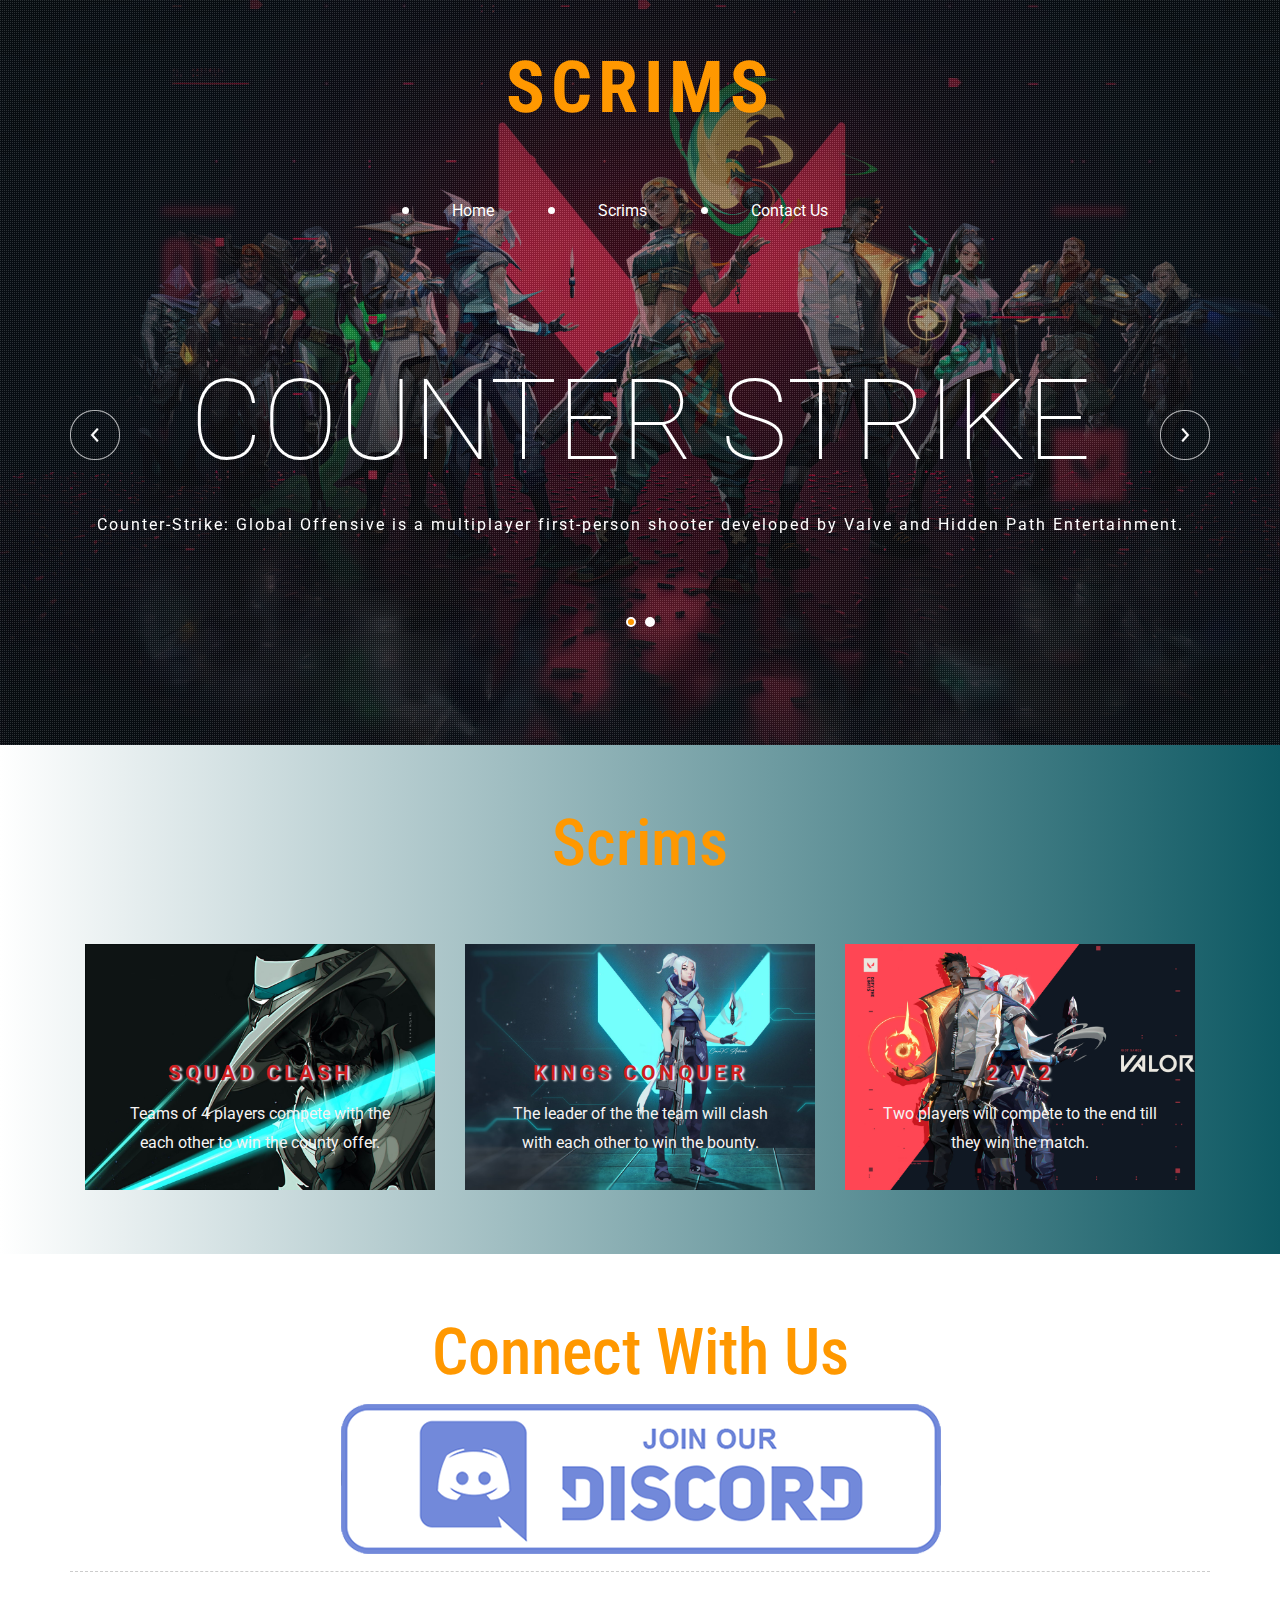
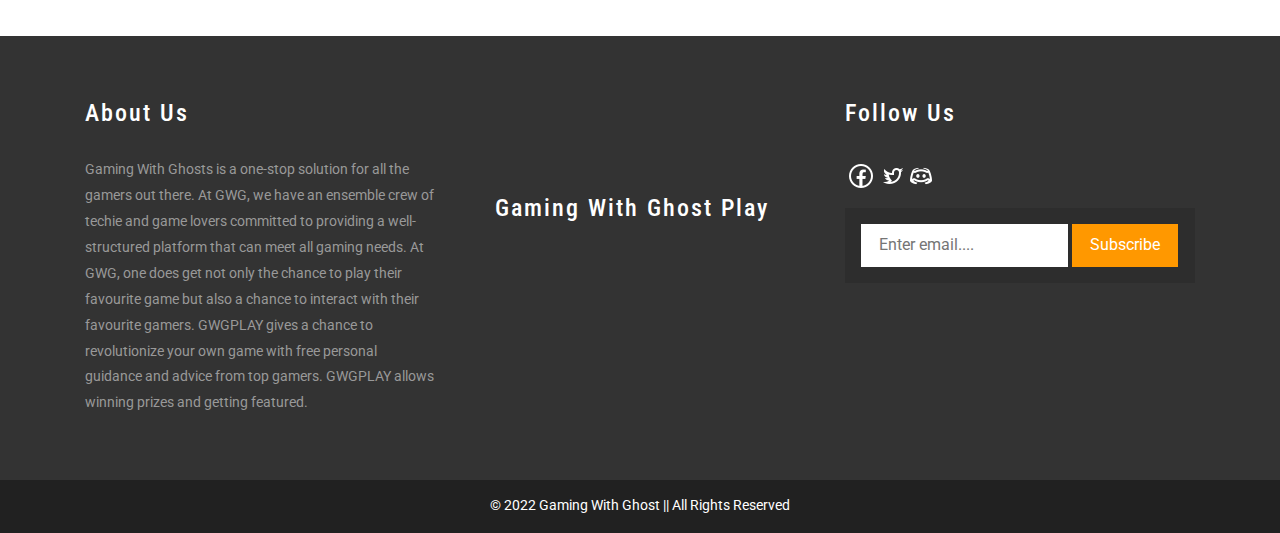
==== commit 3f463ca7: "color" ====
--- a/scrims.html
+++ b/scrims.html
@@ -590,7 +590,7 @@
     <!-- //portfolio -->
     <!-- scrims -->
 
-    <div class="markets" id="markets">
+    <div class="markets" style="background: linear-gradient(to right, rgb(255, 255, 255) , rgb(14, 89, 99));" id="markets">
       <div class="container">
         <div class="agileits-title">
           <h3>Scrims</h3>
--- a/css/style.css
+++ b/css/style.css
@@ -400,7 +400,7 @@
 /*-- //about--*/
 /*-- markets --*/
 .markets{
-	background: linear-gradient(to right, rgb(50, 97, 18) , rgb(11, 55, 85));
+	background: linear-gradient(to right, rgb(59, 18, 97) , rgb(216, 184, 184));
 }
 .wthree-heading h3,.agileits-top-heading h2 {
     color: #212121;
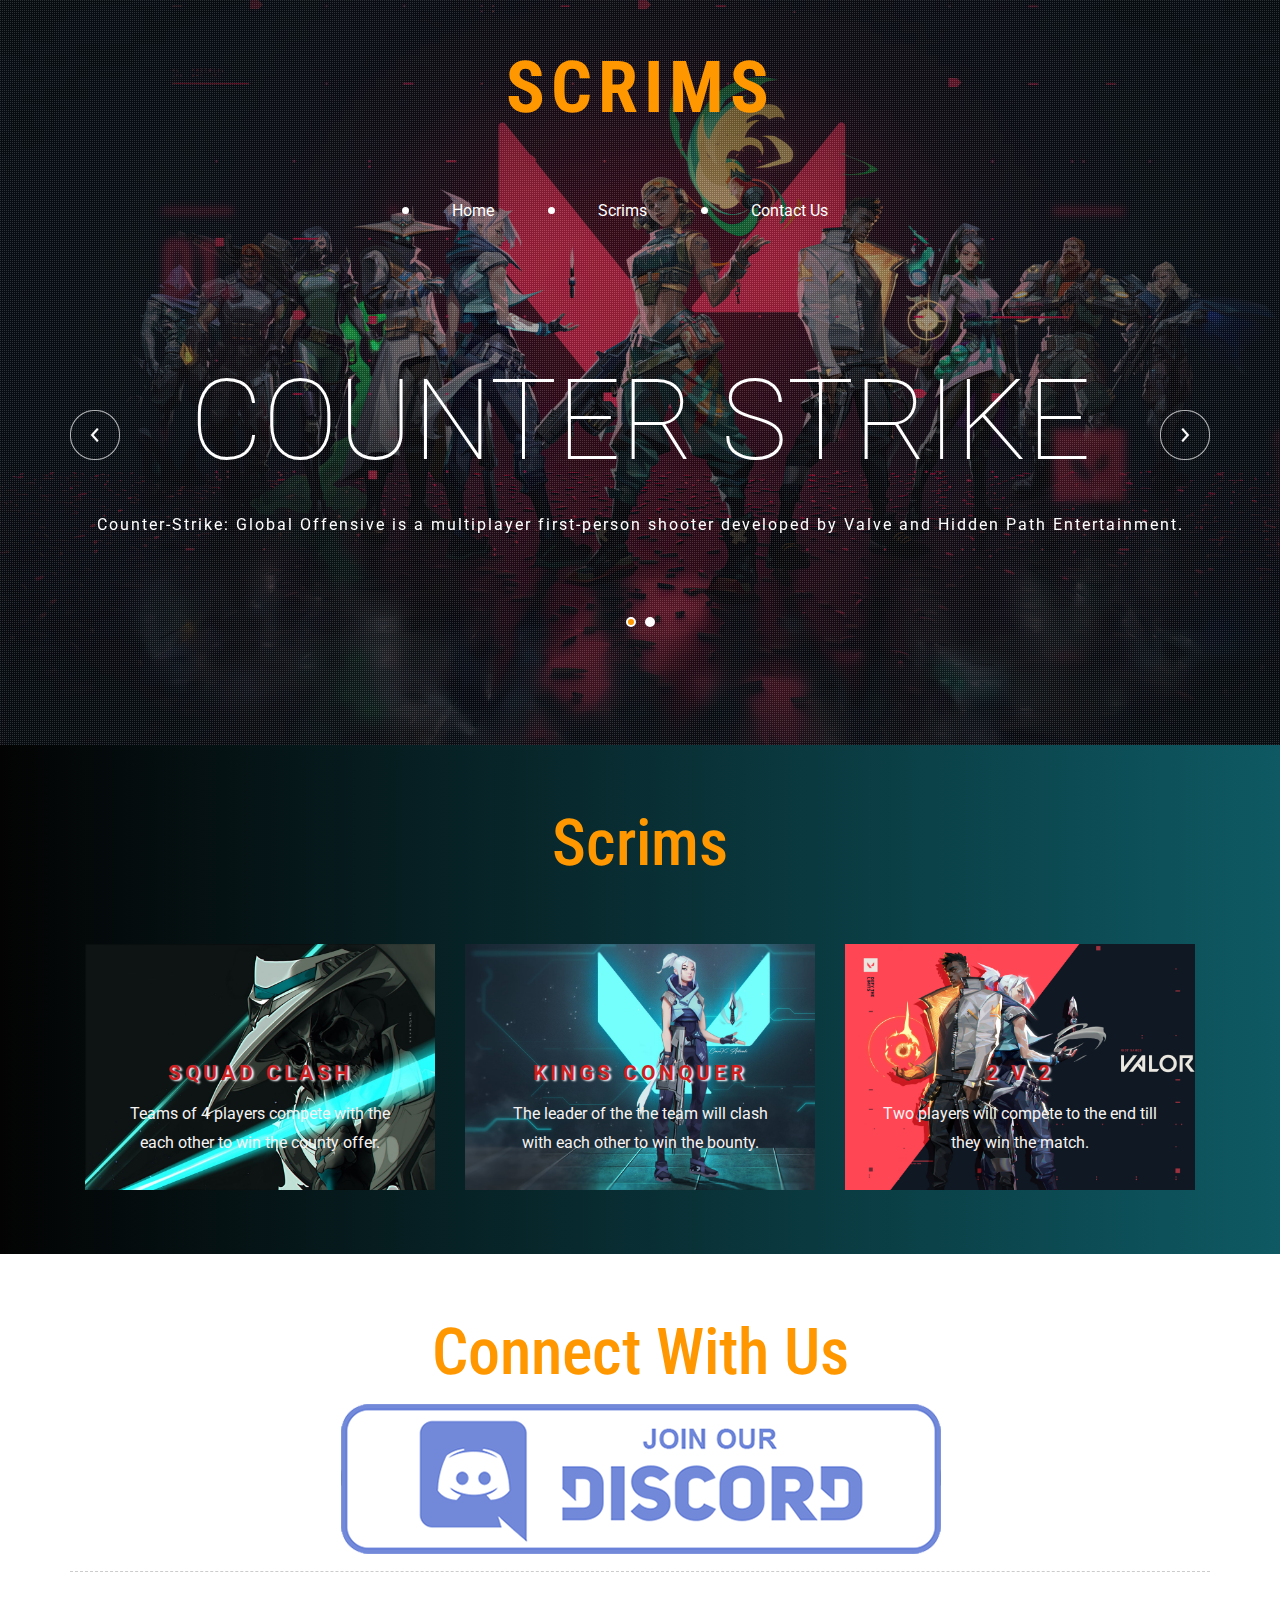
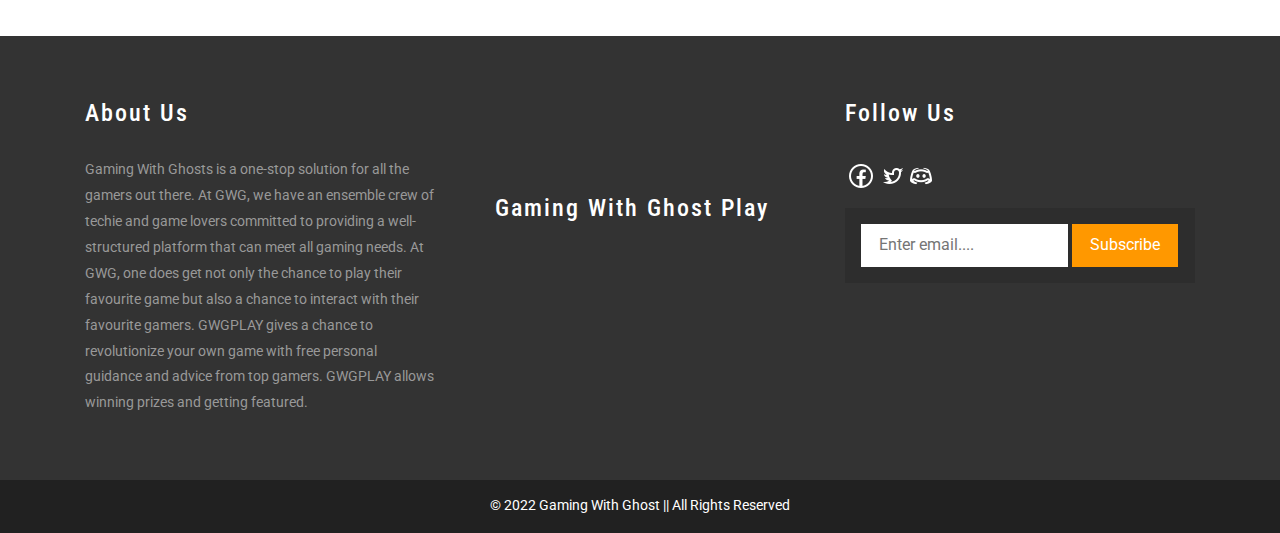
==== commit fda83d3f: "add" ====
--- a/scrims.html
+++ b/scrims.html
@@ -590,7 +590,7 @@
     <!-- //portfolio -->
     <!-- scrims -->
 
-    <div class="markets" style="background: linear-gradient(to right, rgb(255, 255, 255) , rgb(14, 89, 99));" id="markets">
+    <div class="markets" style="background: linear-gradient(to right, rgb(3, 3, 3) , rgb(14, 89, 99));" id="markets">
       <div class="container">
         <div class="agileits-title">
           <h3>Scrims</h3>
--- a/css/style.css
+++ b/css/style.css
@@ -400,7 +400,7 @@
 /*-- //about--*/
 /*-- markets --*/
 .markets{
-	background: linear-gradient(to right, rgb(59, 18, 97) , rgb(216, 184, 184));
+	background: linear-gradient(to right, rgb(92, 9, 169) , rgb(3, 3, 3));
 }
 .wthree-heading h3,.agileits-top-heading h2 {
     color: #212121;
